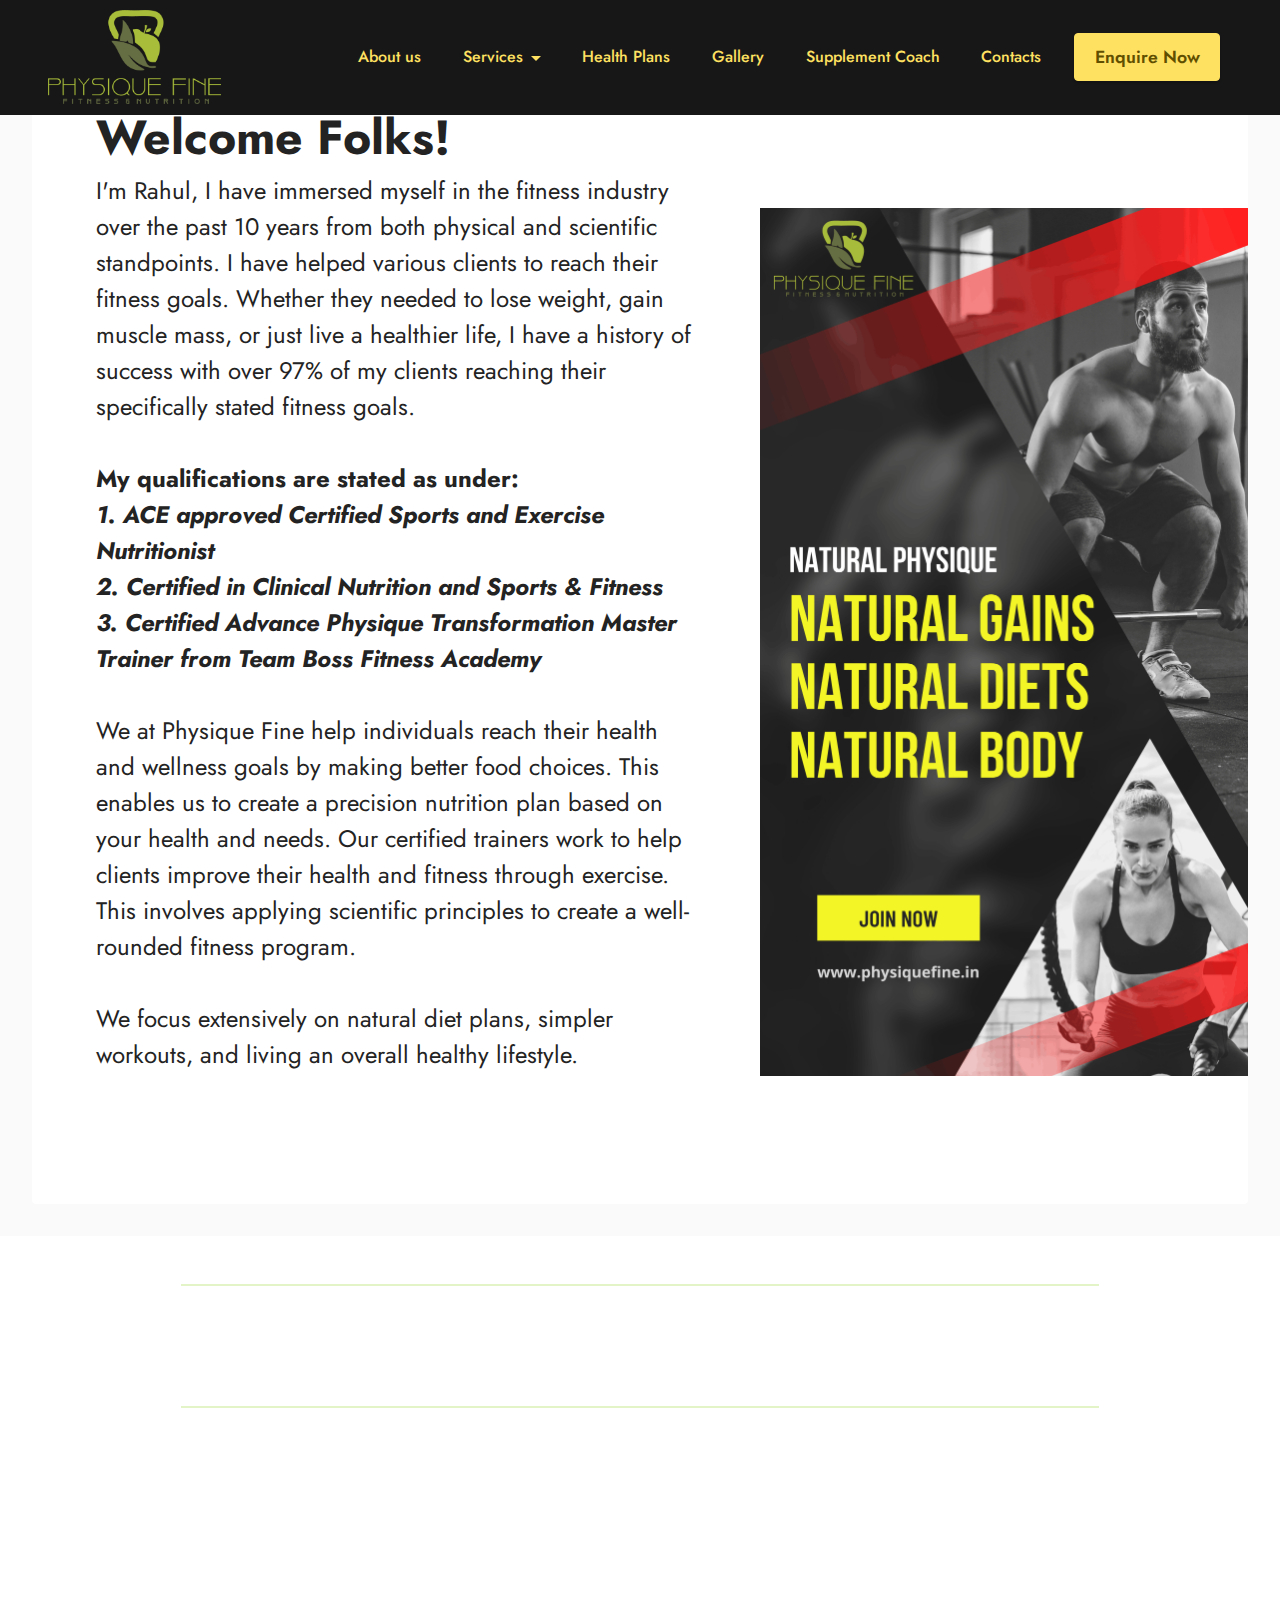
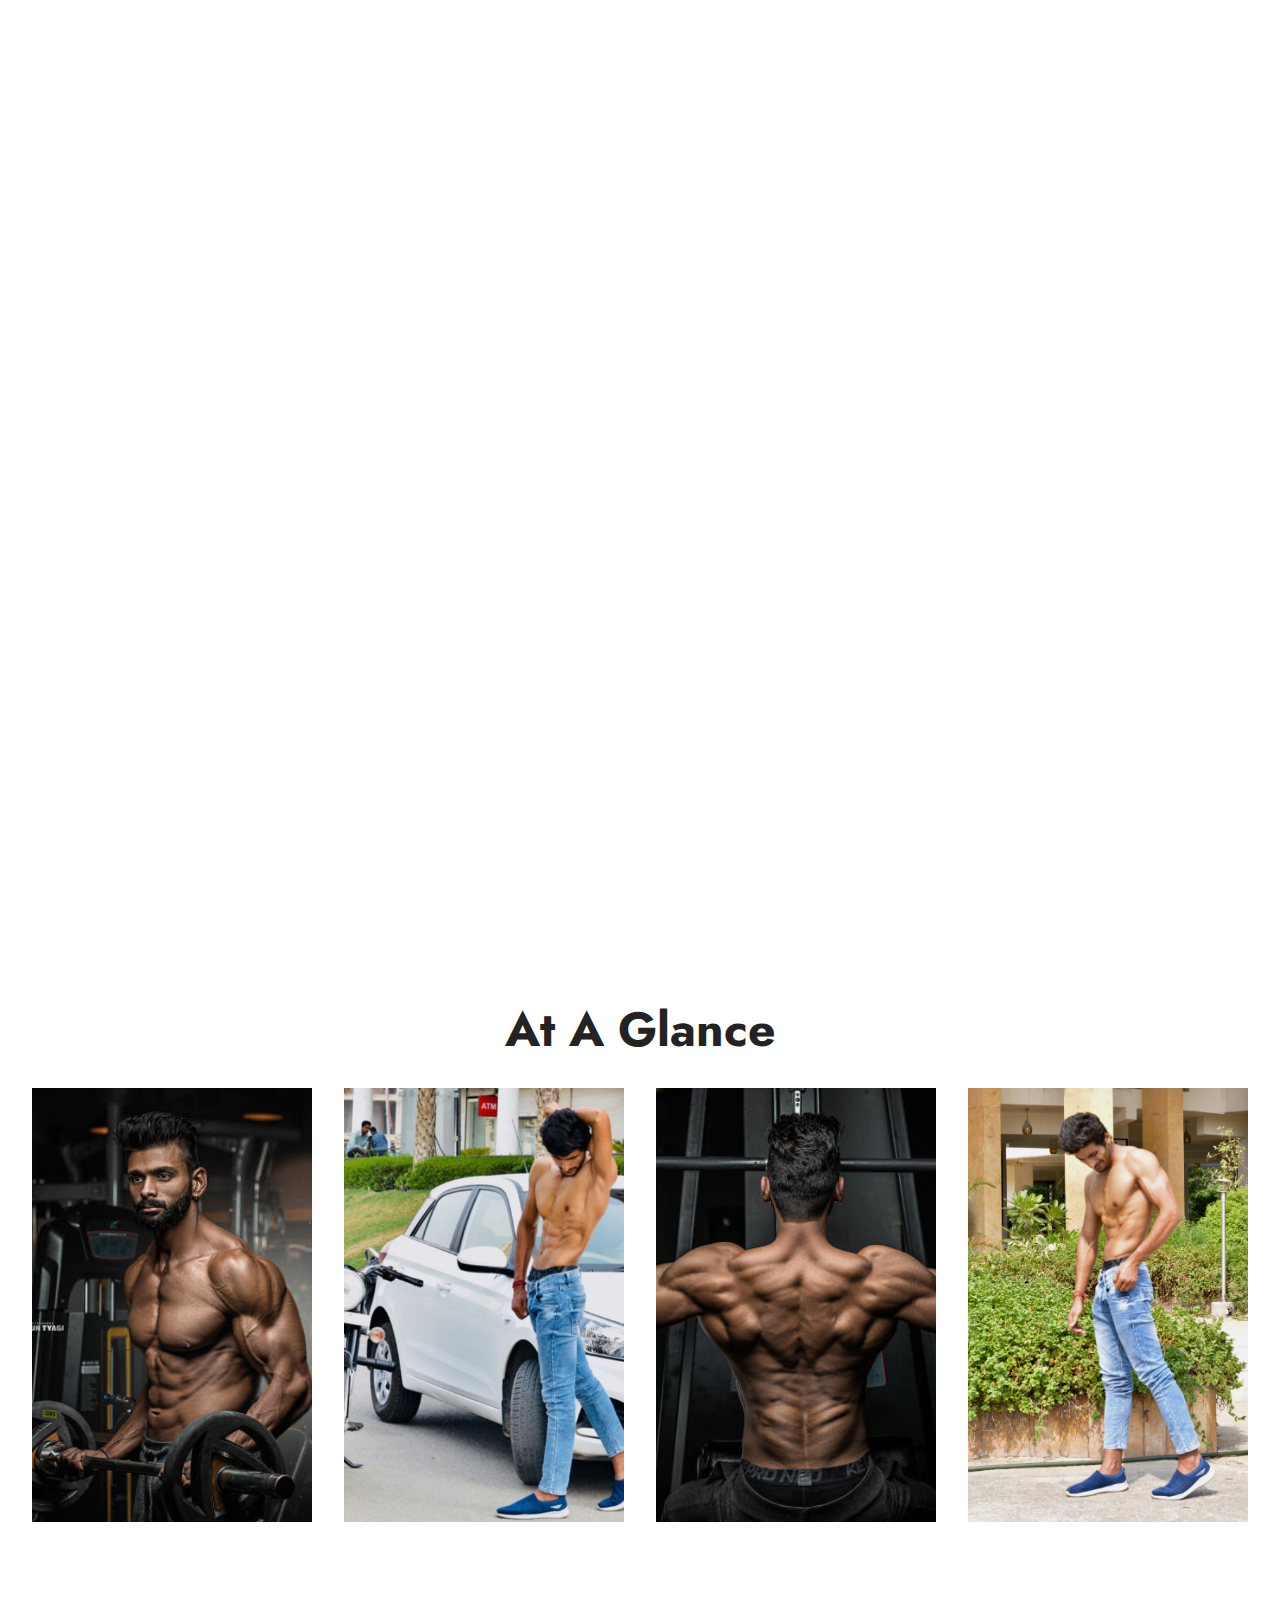
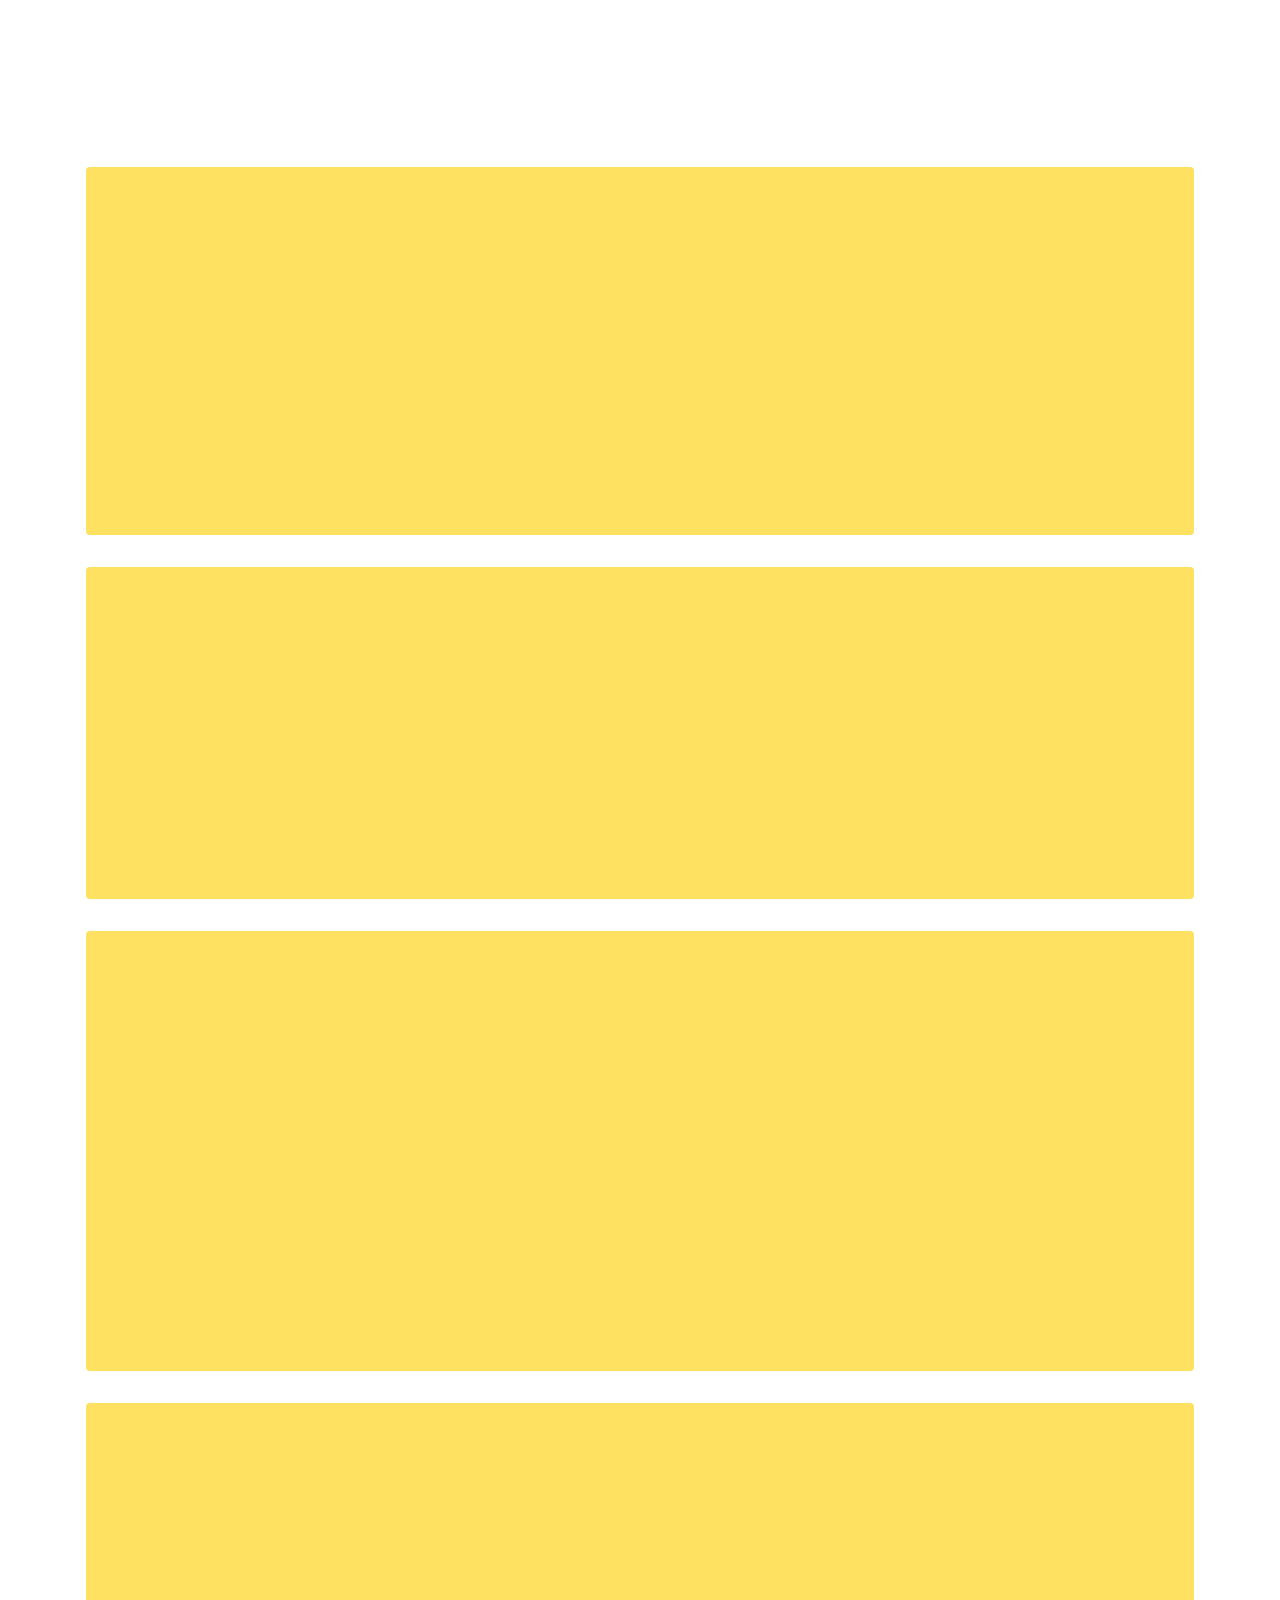
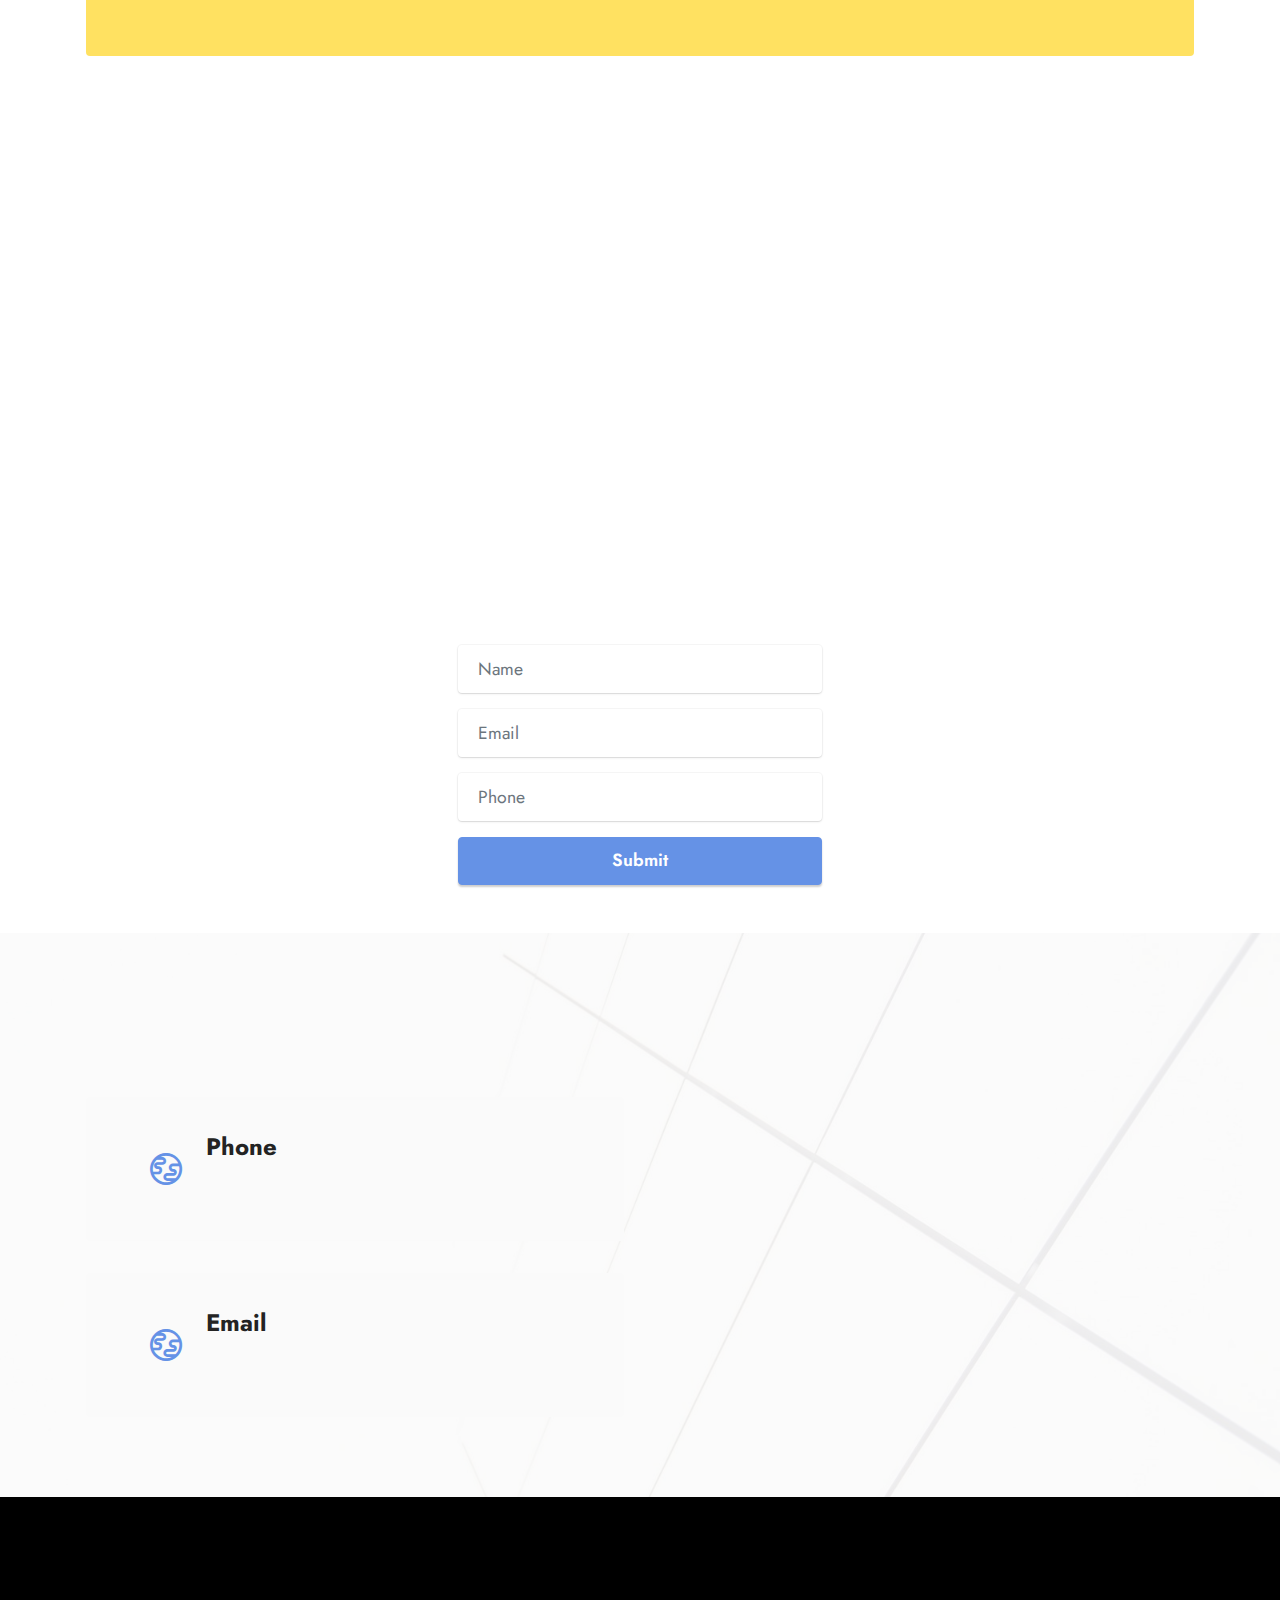
==== index.html @ 7cc7b4c0 "Add files via upload" ====
<!DOCTYPE html>
<html  >
<head>
  <!-- Site made with Mobirise Website Builder v5.5.5, https://mobirise.com -->
  <meta charset="UTF-8">
  <meta http-equiv="X-UA-Compatible" content="IE=edge">
  <meta name="generator" content="Mobirise v5.5.5, mobirise.com">
  <meta name="viewport" content="width=device-width, initial-scale=1, minimum-scale=1">
  <link rel="shortcut icon" href="assets/images/physique-fine-logo-256x140.png" type="image/x-icon">
  <meta name="description" content="Welcome to Physiquefine. Your personal health, nutrition, and fitness expert.">
  
  
  <title>Physiquefine</title>
  <link rel="stylesheet" href="assets/web/assets/mobirise-icons2/mobirise2.css">
  <link rel="stylesheet" href="assets/bootstrap/css/bootstrap.min.css">
  <link rel="stylesheet" href="assets/bootstrap/css/bootstrap-grid.min.css">
  <link rel="stylesheet" href="assets/bootstrap/css/bootstrap-reboot.min.css">
  <link rel="stylesheet" href="assets/parallax/jarallax.css">
  <link rel="stylesheet" href="assets/animatecss/animate.css">
  <link rel="stylesheet" href="assets/dropdown/css/style.css">
  <link rel="stylesheet" href="assets/socicon/css/styles.css">
  <link rel="stylesheet" href="assets/theme/css/style.css">
  <link rel="preload" href="https://fonts.googleapis.com/css?family=Jost:100,200,300,400,500,600,700,800,900,100i,200i,300i,400i,500i,600i,700i,800i,900i&display=swap" as="style" onload="this.onload=null;this.rel='stylesheet'">
  <noscript><link rel="stylesheet" href="https://fonts.googleapis.com/css?family=Jost:100,200,300,400,500,600,700,800,900,100i,200i,300i,400i,500i,600i,700i,800i,900i&display=swap"></noscript>
  <link rel="preload" as="style" href="assets/mobirise/css/mbr-additional.css"><link rel="stylesheet" href="assets/mobirise/css/mbr-additional.css" type="text/css">
  
  
  
  
</head>
<body>
  
  <section data-bs-version="5.1" class="menu menu3 cid-sL4BxC6RkC" once="menu" id="menu3-0">
    
    <nav class="navbar navbar-dropdown navbar-fixed-top navbar-expand-lg">
        <div class="container-fluid">
            <div class="navbar-brand">
                <span class="navbar-logo">
                    
                        <a href="index.html#top"><img src="assets/images/physique-fine-logo-256x140.png" alt="Physique fine | Fitness" style="height: 5.9rem;"></a>
                    
                </span>
                
            </div>
            <button class="navbar-toggler" type="button" data-toggle="collapse" data-bs-toggle="collapse" data-target="#navbarSupportedContent" data-bs-target="#navbarSupportedContent" aria-controls="navbarNavAltMarkup" aria-expanded="false" aria-label="Toggle navigation">
                <div class="hamburger">
                    <span></span>
                    <span></span>
                    <span></span>
                    <span></span>
                </div>
            </button>
            <div class="collapse navbar-collapse" id="navbarSupportedContent">
                <ul class="navbar-nav nav-dropdown" data-app-modern-menu="true"><li class="nav-item"><a class="nav-link link text-warning text-primary display-7" href="index.html#features7-12">
                            About us</a></li>
                    <li class="nav-item dropdown"><a class="nav-link link text-warning dropdown-toggle display-7" href="#" data-toggle="dropdown-submenu" data-bs-toggle="dropdown" aria-expanded="false">
                            Services</a><div class="dropdown-menu"><a class="text-warning dropdown-item text-primary display-7" href="index.html#image2-r">Weight Management</a><a class="text-warning dropdown-item text-primary display-7" href="index.html#image1-s" aria-expanded="false">Muscle Gaining</a><a class="text-warning dropdown-item text-primary display-7" href="index.html#image2-t" aria-expanded="false">Personal Training</a></div></li><li class="nav-item"><a class="nav-link link text-warning text-primary display-7" href="index.html#features11-10">Health Plans</a></li><li class="nav-item"><a class="nav-link link text-warning text-primary display-7" href="index.html#gallery6-1h">Gallery</a></li><li class="nav-item"><a class="nav-link link text-warning text-primary display-7" href="Supplement Guidance.html#top" aria-expanded="false" target="_blank">
                            Supplement Coach</a></li>
                    <li class="nav-item"><a class="nav-link link text-warning text-primary display-7" href="index.html#contacts3-4">Contacts</a>
                    </li></ul>
                
                <div class="navbar-buttons mbr-section-btn"><a class="btn btn-warning display-4" href="index.html#form6-q">
                        Enquire Now</a></div>
            </div>
        </div>
    </nav>
</section>

<section data-bs-version="5.1" class="content4 cid-sQfxuH8ncg mbr-parallax-background" id="content4-8">
    
    <div class="mbr-overlay" style="opacity: 1; background-color: rgb(255, 255, 255);">
    </div>
    <div class="container">
        <div class="row justify-content-center">
            <div class="title col-md-12 col-lg-10">
                
                <h4 class="mbr-section-subtitle align-center mbr-fonts-style mb-4 display-5"></h4>
                
            </div>
        </div>
    </div>
</section>

<!-- <section data-bs-version="5.1" class="header2 cid-sL4BzTXefu mbr-fullscreen" data-bg-video="https://youtu.be/yypl1s2iUik" id="header2-1">

    

    <div class="mbr-overlay" style="opacity: 0; background-color: rgb(255, 255, 255);"></div>

    <div class="container">
        <div class="row justify-content-center">
            <div class="col-12 col-lg-4">
                
                
                
                
            </div>
        </div>
    </div>
</section> -->

<section data-bs-version="5.1" class="features6 cid-sS8pR6Gh8b" id="features7-12">
    <!---->
    

    
    <div class="container-fluid">
        <div class="card-wrapper">
            <div class="row align-items-center flex-row-reverse">
                <div class="col-12 col-lg-5">
                    <div class="image-wrapper">
                        <img src="assets/images/rahul-natural-978x1739.png" alt="Natural Fitness">
                    </div>
                </div>
                <div class="col-12 col-lg">
                    <div class="text-box">
                        <h5 class="mbr-title mbr-fonts-style display-2"><strong>Welcome Folks!</strong><strong><br></strong></h5>
                        <p class="mbr-text mbr-fonts-style display-5">I'm Rahul, I have immersed myself in the fitness industry over the past 10 years from both physical and scientific standpoints. I have helped various clients to reach their fitness goals. Whether they needed to lose weight, gain muscle mass, or just live a healthier life, I have a history of success with over 97% of my clients reaching their specifically stated fitness goals.
<br>
<br><strong>My qualifications are stated as under:
<br><em>1. ACE approved Certified Sports and Exercise Nutritionist
<br>2. Certified in Clinical Nutrition and Sports &amp; Fitness
<br>3. Certified Advance Physique Transformation Master Trainer from Team Boss Fitness Academy
</em></strong><br>
<br>We at Physique Fine help individuals reach their health and wellness goals by making better food choices. This enables us to create a precision nutrition plan based on your health and needs. Our certified trainers work to help clients improve their health and fitness through exercise. This involves applying scientific principles to create a well-rounded fitness program. 
<br>
<br>We focus extensively on natural diet plans, simpler workouts, and living an overall healthy lifestyle.</p>
                        
                        <div class="mbr-section-btn pt-3"><a href="index.html#features11-10" class="btn btn-black display-4">Choose A Health Plan</a></div>
                    </div>
                </div>
            </div>
        </div>
    </div>
</section>

<section data-bs-version="5.1" class="content6 cid-sQGtvDUN1S" id="content6-d">
    
    <div class="container">
        <div class="row justify-content-center">
            <div class="col-md-12 col-lg-10">
                <hr class="line">
                <p class="mbr-text align-center mbr-fonts-style my-4 display-7"><em>Physical fitness is not only one of the most important keys to a healthy body, it is the basis of dynamic and creative intellectual activity.
</em><br>
<br><strong>John F. Kennedy</strong></p>
                <hr class="line">
            </div>
        </div>
    </div>
</section>

<section data-bs-version="5.1" class="image2 cid-sQIANeNJNl mbr-fullscreen" id="image2-r">
    

    

    <div class="container">
        <div class="row align-items-center">
            <div class="col-12 col-lg-6">
                <div class="image-wrapper">
                    <img src="assets/images/healthy-weight-management-533x374.jpg" alt="Mobirise">
                    <p class="mbr-description mbr-fonts-style mt-2 align-center display-4">
                        Weight Management</p>
                </div>
            </div>
            <div class="col-12 col-lg">
                <div class="text-wrapper">
                    <h3 class="mbr-section-title mbr-fonts-style mb-3 display-2"><strong>Healthy Weight Management</strong></h3>
                    <p class="mbr-text mbr-fonts-style display-5">
                        Whether your goal is to increase weight or shed extra body fat, there has been a lot of confusion over the concept of natural weight gain/loss. When people think of fitness, they imagine thin, taut bodies, lots of muscles, excessive exercise, and strict, low-calorie diets. While this is certainly an exaggeration of what fitness truly is, it really does not address the natural part at all. Physique Fine is dedicated to providing people with the information, programs, and products they need to begin their own journey to natural fitness.</p>
                </div>
            </div>
        </div>
    </div>
</section>

<section data-bs-version="5.1" class="image1 cid-sQIANG38Xr mbr-fullscreen" id="image1-s">
    

    

    <div class="container">
        <div class="row align-items-center">
            <div class="col-12 col-lg-5">
                <div class="image-wrapper">
                    <img src="assets/images/muscle-building-886x1131.png" alt="Muscle Gain">
                    <p class="mbr-description mbr-fonts-style pt-2 align-center display-4">
                    Healthy Muscle Mass Gain</p>
                </div>
            </div>
            <div class="col-12 col-lg">
                <div class="text-wrapper">
                    <h3 class="mbr-section-title mbr-fonts-style mb-3 display-2"><strong>Muscle Building &amp; Natural Gains</strong></h3>
                    <p class="mbr-text mbr-fonts-style display-5">
                        Fitness is attainable at any size and any age. Our goal is to create healthy people who accept their bodies and delight in their own unique stage of fitness. Health has many forms, and we at Physique Fine understand how the body responds to different fitness programs and nutrition plans. With our help, you can build muscles naturally and quickly.</p>
                </div>
            </div>
        </div>
    </div>
</section>

<section data-bs-version="5.1" class="image2 cid-sQIAO5C4VO mbr-fullscreen" id="image2-t">
    

    

    <div class="container">
        <div class="row align-items-center">
            <div class="col-12 col-lg-5">
                <div class="image-wrapper">
                    <img src="assets/images/personal-training-1076x1722.png" alt="Mobirise">
                    <p class="mbr-description mbr-fonts-style mt-2 align-center display-4">
                        Personal Training</p>
                </div>
            </div>
            <div class="col-12 col-lg">
                <div class="text-wrapper">
                    <h3 class="mbr-section-title mbr-fonts-style mb-3 display-2"><strong>Personal Training</strong></h3>
                    <p class="mbr-text mbr-fonts-style display-5">
                        One of the primary reasons you should have a personal trainer is that they can educate you on all aspects of health, fitness and exercise. Knowledge is power and when it comes to your fitness goals, having a proper understanding of what is required for you to achieve those goals is extremely important. Our personal training programs focus on the right diet plan, workout regime, and supplements that are best for you. </p>
                </div>
            </div>
        </div>
    </div>
</section>

<section data-bs-version="5.1" class="gallery6 mbr-gallery cid-sSf4G2bDFA" id="gallery6-1h">
    

    

    <div class="container-fluid">
        <div class="mbr-section-head">
            <h3 class="mbr-section-title mbr-fonts-style align-center m-0 display-2"><strong>At A Glance</strong></h3>
            
        </div>
        <div class="row mbr-gallery mt-4">
            <div class="col-12 col-md-6 col-lg-3 item gallery-image active">
                <div class="item-wrapper" data-toggle="modal" data-bs-toggle="modal" data-target="#sZBZ71thqZ-modal" data-bs-target="#sZBZ71thqZ-modal">
                    <img class="w-100" src="assets/images/img-8735-609x406.jpg" alt="" data-slide-to="0" data-bs-slide-to="0" data-target="#lb-sZBZ71thqZ" data-bs-target="#lb-sZBZ71thqZ">
                    <div class="icon-wrapper">
                        <span class="mobi-mbri mobi-mbri-search mbr-iconfont mbr-iconfont-btn"></span>
                    </div>
                </div>
                
            </div><div class="col-12 col-md-6 col-lg-3 item gallery-image">
                <div class="item-wrapper" data-toggle="modal" data-bs-toggle="modal" data-target="#sZBZ71thqZ-modal" data-bs-target="#sZBZ71thqZ-modal">
                    <img class="w-100" src="assets/images/img-9814-609x803.jpeg" alt="" data-slide-to="1" data-bs-slide-to="1" data-target="#lb-sZBZ71thqZ" data-bs-target="#lb-sZBZ71thqZ">
                    <div class="icon-wrapper">
                        <span class="mobi-mbri mobi-mbri-search mbr-iconfont mbr-iconfont-btn"></span>
                    </div>
                </div>
                
            </div><div class="col-12 col-md-6 col-lg-3 item gallery-image">
                <div class="item-wrapper" data-toggle="modal" data-bs-toggle="modal" data-target="#sZBZ71thqZ-modal" data-bs-target="#sZBZ71thqZ-modal">
                    <img class="w-100" src="assets/images/img-8737-609x406.jpg" alt="" data-slide-to="2" data-bs-slide-to="2" data-target="#lb-sZBZ71thqZ" data-bs-target="#lb-sZBZ71thqZ">
                    <div class="icon-wrapper">
                        <span class="mobi-mbri mobi-mbri-search mbr-iconfont mbr-iconfont-btn"></span>
                    </div>
                </div>
                
            </div><div class="col-12 col-md-6 col-lg-3 item gallery-image">
                <div class="item-wrapper" data-toggle="modal" data-bs-toggle="modal" data-target="#sZBZ71thqZ-modal" data-bs-target="#sZBZ71thqZ-modal">
                    <img class="w-100" src="assets/images/img-9922-2587x4006.jpg" alt="" data-slide-to="3" data-bs-slide-to="3" data-target="#lb-sZBZ71thqZ" data-bs-target="#lb-sZBZ71thqZ">
                    <div class="icon-wrapper">
                        <span class="mobi-mbri mobi-mbri-search mbr-iconfont mbr-iconfont-btn"></span>
                    </div>
                </div>
                
            </div>
            
            
            
        </div>

        <div class="modal mbr-slider" tabindex="-1" role="dialog" aria-hidden="true" id="sZBZ71thqZ-modal">
            <div class="modal-dialog" role="document">
                <div class="modal-content">
                    <div class="modal-body">
                        <div class="carousel slide carousel-fade" id="lb-sZBZ71thqZ" data-ride="carousel" data-bs-ride="carousel" data-interval="3000" data-bs-interval="3000">
                            <div class="carousel-inner">
                                <div class="carousel-item active">
                                    <img class="d-block w-100" src="assets/images/img-8735-609x406.jpg" alt="">
                                </div><div class="carousel-item">
                                    <img class="d-block w-100" src="assets/images/img-9814-609x803.jpeg" alt="">
                                </div><div class="carousel-item">
                                    <img class="d-block w-100" src="assets/images/img-8737-609x406.jpg" alt="">
                                </div><div class="carousel-item">
                                    <img class="d-block w-100" src="assets/images/img-9922-2587x4006.jpg" alt="">
                                </div>
                                
                                
                                
                            </div>
                            <ol class="carousel-indicators">
                                <li data-slide-to="0" data-bs-slide-to="0" class="active" data-target="#lb-sZBZ71thqZ" data-bs-target="#lb-sZBZ71thqZ"></li>
                                <li data-slide-to="1" data-bs-slide-to="1" data-target="#lb-sZBZ71thqZ" data-bs-target="#lb-sZBZ71thqZ"></li>
                                <li data-slide-to="2" data-bs-slide-to="2" data-target="#lb-sZBZ71thqZ" data-bs-target="#lb-sZBZ71thqZ"></li><li data-slide-to="3" data-bs-slide-to="3" data-target="#lb-sZBZ71thqZ" data-bs-target="#lb-sZBZ71thqZ"></li>
                                
                            </ol>
                            <a role="button" href="" class="close" data-dismiss="modal" data-bs-dismiss="modal" aria-label="Close">
                            </a>
                            <a class="carousel-control-prev carousel-control" role="button" data-slide="prev" data-bs-slide="prev" href="#lb-sZBZ71thqZ">
                                <span class="mobi-mbri mobi-mbri-arrow-prev" aria-hidden="true"></span>
                                <span class="sr-only visually-hidden">Previous</span>
                            </a>
                            <a class="carousel-control-next carousel-control" role="button" data-slide="next" data-bs-slide="next" href="#lb-sZBZ71thqZ">
                                <span class="mobi-mbri mobi-mbri-arrow-next" aria-hidden="true"></span>
                                <span class="sr-only visually-hidden">Next</span>
                            </a>
                        </div>
                    </div>
                </div>
            </div>
        </div>
    </div>
</section>

<section data-bs-version="5.1" class="features10 cid-sRL0VuliIX" id="features11-10">
    <!---->
    
    
    <div class="container">
        <div class="title">
            <h3 class="mbr-section-title mbr-fonts-style mb-4 display-2"><strong>Our Health Plans</strong></h3>
            
        </div>
        <div class="card">
            <div class="card-wrapper">
                <div class="row align-items-center">
                    <div class="col-12 col-md-3">
                        <div class="image-wrapper">
                            <a href="index.html#form6-q"><img src="assets/images/fat-loss-plan-506x506.png" alt="Weight Loss" title=""></a>
                        </div>
                    </div>
                    <div class="col-12 col-md">
                        <div class="card-box">
                            <div class="row">
                                <div class="col-12">
                                    <div class="top-line">
                                        <h4 class="card-title mbr-fonts-style display-5"><a href="https://wa.me/9911465166" class="text-black text-primary"><strong>Natural Fat Loss/Weight Management Plan</strong></a></h4>
                                        <p class="cost mbr-fonts-style display-5"></p>
                                    </div>
                                </div>
                                <div class="col-12">
                                    <div class="bottom-line">
                                        <p class="mbr-text mbr-fonts-style m-0 display-5">Does losing weight seem impossible to you? Our customized Fat Loss &amp; Weight Management Plan makes this dream come true. Now get your dream figure and learn how to maintain a health body mass for lifetime.<br><br><em><strong>[&nbsp;</strong></em><strong><em>Diet &amp; Supplement Guidance, Cardio Training, Exclusive WhatsApp Support ]&nbsp;</em></strong><strong><em><br></em></strong><br><strong><em>[ Includes workout plan + WhatsApp &amp; Call Support ]</em></strong></p>
                                    </div>
                                </div>
                            </div>
                        </div>
                    </div>
                </div>
            </div>
        </div>
        <div class="card">
            <div class="card-wrapper">
                <div class="row align-items-center">
                    <div class="col-12 col-md-3">
                        <div class="image-wrapper">
                            <a href="index.html#form6-q"><img src="assets/images/muscle-gain-plan-506x506.png" alt="Muscle Gain" title=""></a>
                        </div>
                    </div>
                    <div class="col-12 col-md">
                        <div class="card-box">
                            <div class="row">
                                <div class="col-12">
                                    <div class="top-line">
                                        <h4 class="card-title mbr-fonts-style display-5"><a href="https://wa.me/9911465166" class="text-black text-primary"><strong>Natural Muscle &amp; Weight Gain Plan</strong></a></h4>
                                        <p class="cost mbr-fonts-style display-5"></p>
                                    </div>
                                </div>
                                <div class="col-12">
                                    <div class="bottom-line">
                                        <p class="mbr-text mbr-fonts-style m-0 display-5">As with losing weight, gaining weight should be a part of a holistic plan. Our weight gain program can help you get the desired bulk in an all natural way if your aim is to put on some healthy muscle mass.<br><br><strong><em>[ Diet &amp; Supplement Guidance, Cardio Training, Exclusive WhatsApp Support ] 
<br>
<br>[ Includes workout plan + WhatsApp &amp; Call Support ]<br></em></strong></p>
                                    </div>
                                </div>
                            </div>
                        </div>
                    </div>
                </div>
            </div>
        </div>
        <div class="card">
            <div class="card-wrapper">
                <div class="row align-items-center">
                    <div class="col-12 col-md-3">
                        <div class="image-wrapper">
                            <a href="index.html#form6-q"><img src="assets/images/physique-transformation-506x506.png" alt="Physique Transformation" title=""></a>
                        </div>
                    </div>
                    <div class="col-12 col-md">
                        <div class="card-box">
                            <div class="row">
                                <div class="col-12">
                                    <div class="top-line">
                                        <h4 class="card-title mbr-fonts-style display-5"><a href="https://wa.me/9911465166" class="text-black text-primary"><strong>Complete Physique Transformation Plan</strong></a></h4>
                                        <p class="cost mbr-fonts-style display-5"></p>
                                    </div>
                                </div>
                                <div class="col-12">
                                    <div class="bottom-line">
                                        <p class="mbr-text mbr-fonts-style m-0 display-5">If your aim is to build an ultimate chiseled physique then you must do a pretty good overhaul to your health and fitness. Our comprehensive Physique Transformation program has been designed to do some real magic to get you in that perfect shape you've always desired. The plan includes:<br><em>&gt; Easy to follow diet plans
<br>&gt; Ultimate Guide to Boost Metabolism
<br>&gt; Sports Specific Nutrition
<br>&gt; Complete Flab to Fab Results
<br>&gt; Money Back Guarantee</em><em><br></em><br></p>
                                    </div>
                                </div>
                            </div>
                        </div>
                    </div>
                </div>
            </div>
        </div>
        <div class="card">
            <div class="card-wrapper">
                <div class="row align-items-center">
                    <div class="col-12 col-md-3">
                        <div class="image-wrapper">
                            <a href="index.html#form6-q"><img src="assets/images/personal-training-506x506.png" alt="Personal Training" title=""></a>
                        </div>
                    </div>
                    <div class="col-12 col-md">
                        <div class="card-box">
                            <div class="row">
                                <div class="col-12">
                                    <div class="top-line">
                                        <h4 class="card-title mbr-fonts-style display-5"><a href="https://wa.me/9911465166" class="text-black text-primary"><strong>Personal Training Plan&nbsp;</strong></a></h4>
                                        <p class="cost mbr-fonts-style display-5"></p>
                                    </div>
                                </div>
                                <div class="col-12">
                                    <div class="bottom-line">
                                        <p class="mbr-text mbr-fonts-style m-0 display-5">Our personal training plan&nbsp;offers consistency and customization with a specialized fitness plan. We aim to&nbsp;bolster a PT plan with complete exercise and nutritional guidance.&nbsp;<br><br></p>
                                    </div>
                                </div>
                            </div>
                        </div>
                    </div>
                </div>
            </div>
        </div>
        
        
    </div>
</section>

<section data-bs-version="5.1" class="content8 cid-sS8zKi3HOp" id="content8-13">
    
    <div class="container">
        <div class="row justify-content-center">
            <div class="counter-container col-md-12 col-lg-10">
                <h4 class="mbr-section-title mbr-fonts-style mb-4 display-5"><strong>With all of our above stated health plans, you get the following included:</strong></h4>
                <div class="mbr-text mbr-fonts-style display-5">
                    <ul>
                        <li>Intense personalized&nbsp;training based on individual needs.</li>
                        <li>Easy to follow diet plans</li>
                        <li>Ultimate Guide to Boost Metabolism</li><li>Sports Specific Nutrition</li><li>Complete Flab to Fab Results</li><li>Money Back Guarantee</li>
                    </ul>
                </div>
            </div>
        </div>
    </div>
</section>

<section data-bs-version="5.1" class="form6 cid-sQIyf5QpxN" id="form6-q">
    
    
    <div class="container">
        <div class="mbr-section-head">
            <h3 class="mbr-section-title mbr-fonts-style align-center mb-0 display-2">
                <strong>Consult An Expert Now!</strong></h3>
            <h4 class="mbr-section-subtitle mbr-fonts-style align-center mb-0 mt-2 display-5">
                Fill in the form below and one of our experts will get in touch with you within 24 hours.</h4>
        </div>
        <div class="row justify-content-center mt-4">
            <div class="col-lg-8 mx-auto mbr-form" data-form-type="formoid">
                <form action="https://mobirise.eu/" method="POST" class="mbr-form form-with-styler mx-auto" data-form-title="Form Name"><input type="hidden" name="email" data-form-email="true" value="X5EJnK89ppzbeIK55k6shlMqQz0lEXAFF93ZzeD6ovMmjez7/cs758H4YV54Pj0dUtZyDwaKL0f6dqyBWqAfcMtv15loaueSapkJg2WBKM3YLkKaL2sHwgMgqBZYlrrT">
                    <div class="row">
                        <div hidden="hidden" data-form-alert="" class="alert alert-success col-12">Thanks for contacting Physique Fine. We will get in touch with you shortly!</div>
                        <div hidden="hidden" data-form-alert-danger="" class="alert alert-danger col-12">Oops...! some
                            problem!</div>
                    </div>
                    <div class="dragArea row">
                        <div class="col-lg-12 col-md-12 col-sm-12 form-group mb-3" data-for="name">
                            <input type="text" name="name" placeholder="Name" data-form-field="name" class="form-control" value="" id="name-form6-q">
                        </div>
                        <div class="col-lg-12 col-md-12 col-sm-12 form-group mb-3" data-for="email">
                            <input type="email" name="email" placeholder="Email" data-form-field="email" class="form-control" value="" id="email-form6-q">
                        </div>
                        <div data-for="phone" class="col-lg-12 col-md-12 col-sm-12 form-group mb-3">
                            <input type="tel" name="phone" placeholder="Phone" data-form-field="phone" class="form-control" value="" id="phone-form6-q">
                        </div>
                        <div class="col-auto mbr-section-btn align-center"><button type="submit" class="btn btn-primary display-4">Submit</button></div>
                    </div>
                </form>
            </div>
        </div>
    </div>
</section>

<section data-bs-version="5.1" class="contacts3 map1 cid-sPXqtbLwp9" id="contacts3-4">

    
    <div class="mbr-overlay" style="opacity: 0.8; background-color: rgb(250, 250, 250);"></div>
    <div class="container">
        <div class="mbr-section-head">
            <h3 class="mbr-section-title mbr-fonts-style align-center mb-0 display-2">
                <strong>Contact Us</strong></h3>
            
        </div>
        <div class="row justify-content-center mt-4">
            <div class="card col-12 col-md-6">
                <div class="card-wrapper">
                    <div class="image-wrapper">
                        <span class="mbr-iconfont mobi-mbri-globe mobi-mbri"></span>
                    </div>
                    <div class="text-wrapper">
                        <h6 class="card-title mbr-fonts-style mb-1 display-5">
                            <strong>Phone</strong>
                        </h6>
                        <p class="mbr-text mbr-fonts-style display-7">+91&nbsp;9911465166</p>
                    </div>
                </div>
                <div class="card-wrapper">
                    <div class="image-wrapper">
                        <span class="mbr-iconfont mobi-mbri-globe mobi-mbri"></span>
                    </div>
                    <div class="text-wrapper">
                        <h6 class="card-title mbr-fonts-style mb-1 display-5">
                            <strong>Email</strong>
                        </h6>
                        <p class="mbr-text mbr-fonts-style display-7">physiquefine1@gmail.com</p>
                    </div>
                </div>
            </div>
            <div class="map-wrapper col-12 col-md-6">
                <div class="google-map"><iframe frameborder="0" style="border:0" src="https://www.google.com/maps/embed?pb=!1m18!1m12!1m3!1d3509.7653980012365!2d76.96633771418098!3d28.396152982511627!2m3!1f0!2f0!3f0!3m2!1i1024!2i768!4f13.1!3m3!1m2!1s0x390d3d559c1feaa1%3A0x4ee186bedd0ddeb6!2sVatika%20India%20Next!5e0!3m2!1sen!2sin!4v1638292955196!5m2!1sen!2sin" allowfullscreen=""></iframe></div>
            </div>
        </div>
    </div>
</section>

<section data-bs-version="5.1" class="footer3 cid-sPXpWnN1yT mbr-reveal" once="footers" id="footer3-3">

    

    

    <div class="container">
        <div class="media-container-row align-center mbr-white">
            <div class="row row-links">
                <ul class="foot-menu">
                    
                    
                    
                    
                    
                <li class="foot-menu-item mbr-fonts-style display-7">
                        <a class="text-white text-primary" href="index.html#features7-12" target="_blank">About us</a>
                    </li><li class="foot-menu-item mbr-fonts-style display-7">
                        <a class="text-white text-primary" href="index.html#top" target="_blank">Services</a>
                    </li><li class="foot-menu-item mbr-fonts-style display-7">
                        <a class="text-white text-primary" href="index.html#contacts3-4" target="_blank">Contact Us</a>
                    </li></ul>
            </div>
            <div class="row social-row">
                <div class="social-list align-right pb-2">
                    
                    
                    
                    
                    
                    
                <div class="soc-item">
                        <a href="https://facebook.com/physiquefine" target="_blank">
                            <span class="mbr-iconfont mbr-iconfont-social socicon-facebook socicon"></span>
                        </a>
                    </div><div class="soc-item">
                        <a href="https://instagram.com/physiquefine" target="_blank">
                            <span class="mbr-iconfont mbr-iconfont-social socicon-instagram socicon"></span>
                        </a>
                    </div><div class="soc-item">
                        <a href="https://twitter.com/physiquefine" target="_blank">
                            <span class="mbr-iconfont mbr-iconfont-social socicon-twitter socicon"></span>
                        </a>
                    </div></div>
            </div>
            <div class="row row-copirayt">
                <p class="mbr-text mb-0 mbr-fonts-style mbr-white align-center display-7">© Copyright 2021 Physiquefine&nbsp; |&nbsp; All Rights Reserved.
                </p>
            </div>
        </div>
    </div>
</section><section style="background-color: #fff; font-family: -apple-system, BlinkMacSystemFont, 'Segoe UI', 'Roboto', 'Helvetica Neue', Arial, sans-serif; color:#aaa; font-size:12px; padding: 0; align-items: center; display: flex;"><a href="https://mobirise.site/q" style="flex: 1 1; height: 3rem; padding-left: 1rem;"></a><p style="flex: 0 0 auto; margin:0; padding-right:1rem;">Made with <a href="https://mobirise.site/b" style="color:#aaa;">Mobirise</a> site theme</p></section><script src="assets/bootstrap/js/bootstrap.bundle.min.js"></script>  <script src="assets/parallax/jarallax.js"></script>  <script src="assets/smoothscroll/smooth-scroll.js"></script>  <script src="assets/ytplayer/index.js"></script>  <script src="assets/dropdown/js/navbar-dropdown.js"></script>  <script src="assets/vimeoplayer/player.js"></script>  <script src="assets/theme/js/script.js"></script>  <script src="assets/formoid/formoid.min.js"></script>  
  
  
 <div id="scrollToTop" class="scrollToTop mbr-arrow-up"><a style="text-align: center;"><i class="mbr-arrow-up-icon mbr-arrow-up-icon-cm cm-icon cm-icon-smallarrow-up"></i></a></div>
    <input name="animation" type="hidden">
  </body>
</html>
---- assets/web/assets/mobirise-icons2/mobirise2.css ----
@font-face {
  font-family: 'Moririse2';
  font-display: swap;
  src:  url('mobirise2.eot?f2bix4');
  src:  url('mobirise2.eot?f2bix4#iefix') format('embedded-opentype'),
    url('mobirise2.ttf?f2bix4') format('truetype'),
    url('mobirise2.woff?f2bix4') format('woff'),
    url('mobirise2.svg?f2bix4#mobirise2') format('svg');
  font-weight: normal;
  font-style: normal;
}

[class^="mobi-"], [class*=" mobi-"] {
  /* use !important to prevent issues with browser extensions that change fonts */
  font-family: 'Moririse2' !important;
  speak: none;
  font-style: normal;
  font-weight: normal;
  font-variant: normal;
  text-transform: none;
  line-height: 1;

  /* Better Font Rendering =========== */
  -webkit-font-smoothing: antialiased;
  -moz-osx-font-smoothing: grayscale;
}

.mobi-mbri-add-submenu:before {
  content: "\e900";
}
.mobi-mbri-alert:before {
  content: "\e901";
}
.mobi-mbri-align-center:before {
  content: "\e902";
}
.mobi-mbri-align-justify:before {
  content: "\e903";
}
.mobi-mbri-align-left:before {
  content: "\e904";
}
.mobi-mbri-align-right:before {
  content: "\e905";
}
.mobi-mbri-android:before {
  content: "\e906";
}
.mobi-mbri-apple:before {
  content: "\e907";
}
.mobi-mbri-arrow-down:before {
  content: "\e908";
}
.mobi-mbri-arrow-next:before {
  content: "\e909";
}
.mobi-mbri-arrow-prev:before {
  content: "\e90a";
}
.mobi-mbri-arrow-up:before {
  content: "\e90b";
}
.mobi-mbri-bold:before {
  content: "\e90c";
}
.mobi-mbri-bookmark:before {
  content: "\e90d";
}
.mobi-mbri-bootstrap:before {
  content: "\e90e";
}
.mobi-mbri-briefcase:before {
  content: "\e90f";
}
.mobi-mbri-browse:before {
  content: "\e910";
}
.mobi-mbri-bulleted-list:before {
  content: "\e911";
}
.mobi-mbri-calendar:before {
  content: "\e912";
}
.mobi-mbri-camera:before {
  content: "\e913";
}
.mobi-mbri-cart-add:before {
  content: "\e914";
}
.mobi-mbri-cart-full:before {
  content: "\e915";
}
.mobi-mbri-cash:before {
  content: "\e916";
}
.mobi-mbri-change-style:before {
  content: "\e917";
}
.mobi-mbri-chat:before {
  content: "\e918";
}
.mobi-mbri-clock:before {
  content: "\e919";
}
.mobi-mbri-close:before {
  content: "\e91a";
}
.mobi-mbri-cloud:before {
  content: "\e91b";
}
.mobi-mbri-code:before {
  content: "\e91c";
}
.mobi-mbri-contact-form:before {
  content: "\e91d";
}
.mobi-mbri-credit-card:before {
  content: "\e91e";
}
.mobi-mbri-cursor-click:before {
  content: "\e91f";
}
.mobi-mbri-cust-feedback:before {
  content: "\e920";
}
.mobi-mbri-database:before {
  content: "\e921";
}
.mobi-mbri-delivery:before {
  content: "\e922";
}
.mobi-mbri-desktop:before {
  content: "\e923";
}
.mobi-mbri-devices:before {
  content: "\e924";
}
.mobi-mbri-down:before {
  content: "\e925";
}
.mobi-mbri-download-2:before {
  content: "\e926";
}
.mobi-mbri-download:before {
  content: "\e927";
}
.mobi-mbri-drag-n-drop-2:before {
  content: "\e928";
}
.mobi-mbri-drag-n-drop:before {
  content: "\e929";
}
.mobi-mbri-edit-2:before {
  content: "\e92a";
}
.mobi-mbri-edit:before {
  content: "\e92b";
}
.mobi-mbri-error:before {
  content: "\e92c";
}
.mobi-mbri-extension:before {
  content: "\e92d";
}
.mobi-mbri-features:before {
  content: "\e92e";
}
.mobi-mbri-file:before {
  content: "\e92f";
}
.mobi-mbri-flag:before {
  content: "\e930";
}
.mobi-mbri-folder:before {
  content: "\e931";
}
.mobi-mbri-gift:before {
  content: "\e932";
}
.mobi-mbri-github:before {
  content: "\e933";
}
.mobi-mbri-globe-2:before {
  content: "\e934";
}
.mobi-mbri-globe:before {
  content: "\e935";
}
.mobi-mbri-growing-chart:before {
  content: "\e936";
}
.mobi-mbri-hearth:before {
  content: "\e937";
}
.mobi-mbri-help:before {
  content: "\e938";
}
.mobi-mbri-home:before {
  content: "\e939";
}
.mobi-mbri-hot-cup:before {
  content: "\e93a";
}
.mobi-mbri-idea:before {
  content: "\e93b";
}
.mobi-mbri-image-gallery:before {
  content: "\e93c";
}
.mobi-mbri-image-slider:before {
  content: "\e93d";
}
.mobi-mbri-info:before {
  content: "\e93e";
}
.mobi-mbri-italic:before {
  content: "\e93f";
}
.mobi-mbri-key:before {
  content: "\e940";
}
.mobi-mbri-laptop:before {
  content: "\e941";
}
.mobi-mbri-layers:before {
  content: "\e942";
}
.mobi-mbri-left-right:before {
  content: "\e943";
}
.mobi-mbri-left:before {
  content: "\e944";
}
.mobi-mbri-letter:before {
  content: "\e945";
}
.mobi-mbri-like:before {
  content: "\e946";
}
.mobi-mbri-link:before {
  content: "\e947";
}
.mobi-mbri-lock:before {
  content: "\e948";
}
.mobi-mbri-login:before {
  content: "\e949";
}
.mobi-mbri-logout:before {
  content: "\e94a";
}
.mobi-mbri-magic-stick:before {
  content: "\e94b";
}
.mobi-mbri-map-pin:before {
  content: "\e94c";
}
.mobi-mbri-menu:before {
  content: "\e94d";
}
.mobi-mbri-mobile-2:before {
  content: "\e94e";
}
.mobi-mbri-mobile-horizontal:before {
  content: "\e94f";
}
.mobi-mbri-mobile:before {
  content: "\e950";
}
.mobi-mbri-mobirise:before {
  content: "\e951";
}
.mobi-mbri-more-horizontal:before {
  content: "\e952";
}
.mobi-mbri-more-vertical:before {
  content: "\e953";
}
.mobi-mbri-music:before {
  content: "\e954";
}
.mobi-mbri-new-file:before {
  content: "\e955";
}
.mobi-mbri-numbered-list:before {
  content: "\e956";
}
.mobi-mbri-opened-folder:before {
  content: "\e957";
}
.mobi-mbri-pages:before {
  content: "\e958";
}
.mobi-mbri-paper-plane:before {
  content: "\e959";
}
.mobi-mbri-paperclip:before {
  content: "\e95a";
}
.mobi-mbri-phone:before {
  content: "\e95b";
}
.mobi-mbri-photo:before {
  content: "\e95c";
}
.mobi-mbri-photos:before {
  content: "\e95d";
}
.mobi-mbri-pin:before {
  content: "\e95e";
}
.mobi-mbri-play:before {
  content: "\e95f";
}
.mobi-mbri-plus:before {
  content: "\e960";
}
.mobi-mbri-preview:before {
  content: "\e961";
}
.mobi-mbri-print:before {
  content: "\e962";
}
.mobi-mbri-protect:before {
  content: "\e963";
}
.mobi-mbri-question:before {
  content: "\e964";
}
.mobi-mbri-quote-left:before {
  content: "\e965";
}
.mobi-mbri-quote-right:before {
  content: "\e966";
}
.mobi-mbri-redo:before {
  content: "\e967";
}
.mobi-mbri-refresh:before {
  content: "\e968";
}
.mobi-mbri-responsive-2:before {
  content: "\e969";
}
.mobi-mbri-responsive:before {
  content: "\e96a";
}
.mobi-mbri-right:before {
  content: "\e96b";
}
.mobi-mbri-rocket:before {
  content: "\e96c";
}
.mobi-mbri-sad-face:before {
  content: "\e96d";
}
.mobi-mbri-sale:before {
  content: "\e96e";
}
.mobi-mbri-save:before {
  content: "\e96f";
}
.mobi-mbri-search:before {
  content: "\e970";
}
.mobi-mbri-setting-2:before {
  content: "\e971";
}
.mobi-mbri-setting-3:before {
  content: "\e972";
}
.mobi-mbri-setting:before {
  content: "\e973";
}
.mobi-mbri-share:before {
  content: "\e974";
}
.mobi-mbri-shopping-bag:before {
  content: "\e975";
}
.mobi-mbri-shopping-basket:before {
  content: "\e976";
}
.mobi-mbri-shopping-cart:before {
  content: "\e977";
}
.mobi-mbri-sites:before {
  content: "\e978";
}
.mobi-mbri-smile-face:before {
  content: "\e979";
}
.mobi-mbri-speed:before {
  content: "\e97a";
}
.mobi-mbri-star:before {
  content: "\e97b";
}
.mobi-mbri-success:before {
  content: "\e97c";
}
.mobi-mbri-sun:before {
  content: "\e97d";
}
.mobi-mbri-sun2:before {
  content: "\e97e";
}
.mobi-mbri-tablet-vertical:before {
  content: "\e97f";
}
.mobi-mbri-tablet:before {
  content: "\e980";
}
.mobi-mbri-target:before {
  content: "\e981";
}
.mobi-mbri-timer:before {
  content: "\e982";
}
.mobi-mbri-to-ftp:before {
  content: "\e983";
}
.mobi-mbri-to-local-drive:before {
  content: "\e984";
}
.mobi-mbri-touch-swipe:before {
  content: "\e985";
}
.mobi-mbri-touch:before {
  content: "\e986";
}
.mobi-mbri-trash:before {
  content: "\e987";
}
.mobi-mbri-underline:before {
  content: "\e988";
}
.mobi-mbri-undo:before {
  content: "\e989";
}
.mobi-mbri-unlink:before {
  content: "\e98a";
}
.mobi-mbri-unlock:before {
  content: "\e98b";
}
.mobi-mbri-up-down:before {
  content: "\e98c";
}
.mobi-mbri-up:before {
  content: "\e98d";
}
.mobi-mbri-update:before {
  content: "\e98e";
}
.mobi-mbri-upload-2:before {
  content: "\e98f";
}
.mobi-mbri-upload:before {
  content: "\e990";
}
.mobi-mbri-user-2:before {
  content: "\e991";
}
.mobi-mbri-user:before {
  content: "\e992";
}
.mobi-mbri-users:before {
  content: "\e993";
}
.mobi-mbri-video-play:before {
  content: "\e994";
}
.mobi-mbri-video:before {
  content: "\e995";
}
.mobi-mbri-watch:before {
  content: "\e996";
}
.mobi-mbri-website-theme-2:before {
  content: "\e997";
}
.mobi-mbri-website-theme:before {
  content: "\e998";
}
.mobi-mbri-wifi:before {
  content: "\e999";
}
.mobi-mbri-windows:before {
  content: "\e99a";
}
.mobi-mbri-zoom-in:before {
  content: "\e99b";
}
.mobi-mbri-zoom-out:before {
  content: "\e99c";
}
---- assets/parallax/jarallax.css ----
.jarallax {
    position: relative;
    z-index: 0;
}
.jarallax > .jarallax-img {
    position: absolute;
    object-fit: cover;
    /* support for plugin https://github.com/bfred-it/object-fit-images */
    font-family: 'object-fit: cover;';
    top: 0;
    left: 0;
    width: 100%;
    height: 100%;
    z-index: -1;
}
---- assets/dropdown/css/style.css ----
.navbar-dropdown {
  left: 0;
  padding: 0;
  position: absolute;
  right: 0;
  top: 0;
  transition: all 0.45s ease;
  z-index: 1030;
  background: #282828; }
  .navbar-dropdown .navbar-logo {
    margin-right: 0.8rem;
    transition: margin 0.3s ease-in-out;
    vertical-align: middle; }
    .navbar-dropdown .navbar-logo img {
      height: 3.125rem;
      transition: all 0.3s ease-in-out; }
    .navbar-dropdown .navbar-logo.mbr-iconfont {
      font-size: 3.125rem;
      line-height: 3.125rem; }
  .navbar-dropdown .navbar-caption {
    font-weight: 700;
    white-space: normal;
    vertical-align: -4px;
    line-height: 3.125rem !important; }
    .navbar-dropdown .navbar-caption, .navbar-dropdown .navbar-caption:hover {
      color: inherit;
      text-decoration: none; }
  .navbar-dropdown .mbr-iconfont + .navbar-caption {
    vertical-align: -1px; }
  .navbar-dropdown.navbar-fixed-top {
    position: fixed; }
  .navbar-dropdown .navbar-brand span {
    vertical-align: -4px; }
  .navbar-dropdown.bg-color.transparent {
    background: none; }
  .navbar-dropdown.navbar-short .navbar-brand {
    padding: 0.625rem 0; }
    .navbar-dropdown.navbar-short .navbar-brand span {
      vertical-align: -1px; }
  .navbar-dropdown.navbar-short .navbar-caption {
    line-height: 2.375rem !important;
    vertical-align: -2px; }
  .navbar-dropdown.navbar-short .navbar-logo {
    margin-right: 0.5rem; }
    .navbar-dropdown.navbar-short .navbar-logo img {
      height: 2.375rem; }
    .navbar-dropdown.navbar-short .navbar-logo.mbr-iconfont {
      font-size: 2.375rem;
      line-height: 2.375rem; }
  .navbar-dropdown.navbar-short .mbr-table-cell {
    height: 3.625rem; }
  .navbar-dropdown .navbar-close {
    left: 0.6875rem;
    position: fixed;
    top: 0.75rem;
    z-index: 1000; }
  .navbar-dropdown .hamburger-icon {
    content: "";
    display: inline-block;
    vertical-align: middle;
    width: 16px;
    -webkit-box-shadow: 0 -6px 0 1px #282828,0 0 0 1px #282828,0 6px 0 1px #282828;
    -moz-box-shadow: 0 -6px 0 1px #282828,0 0 0 1px #282828,0 6px 0 1px #282828;
    box-shadow: 0 -6px 0 1px #282828,0 0 0 1px #282828,0 6px 0 1px #282828; }

.dropdown-menu .dropdown-toggle[data-toggle="dropdown-submenu"]::after {
  border-bottom: 0.35em solid transparent;
  border-left: 0.35em solid;
  border-right: 0;
  border-top: 0.35em solid transparent;
  margin-left: 0.3rem; }

.dropdown-menu .dropdown-item:focus {
  outline: 0; }

.nav-dropdown {
  font-size: 0.75rem;
  font-weight: 500;
  height: auto !important; }
  .nav-dropdown .nav-btn {
    padding-left: 1rem; }
  .nav-dropdown .link {
    margin: .667em 1.667em;
    font-weight: 500;
    padding: 0;
    transition: color .2s ease-in-out; }
    .nav-dropdown .link.dropdown-toggle {
      margin-right: 2.583em; }
      .nav-dropdown .link.dropdown-toggle::after {
        margin-left: .25rem;
        border-top: 0.35em solid;
        border-right: 0.35em solid transparent;
        border-left: 0.35em solid transparent;
        border-bottom: 0; }
      .nav-dropdown .link.dropdown-toggle[aria-expanded="true"] {
        margin: 0;
        padding: 0.667em 3.263em  0.667em 1.667em; }
  .nav-dropdown .link::after,
  .nav-dropdown .dropdown-item::after {
    color: inherit; }
  .nav-dropdown .btn {
    font-size: 0.75rem;
    font-weight: 700;
    letter-spacing: 0;
    margin-bottom: 0;
    padding-left: 1.25rem;
    padding-right: 1.25rem; }
  .nav-dropdown .dropdown-menu {
    border-radius: 0;
    border: 0;
    left: 0;
    margin: 0;
    padding-bottom: 1.25rem;
    padding-top: 1.25rem;
    position: relative; }
  .nav-dropdown .dropdown-submenu {
    margin-left: 0.125rem;
    top: 0; }
  .nav-dropdown .dropdown-item {
    font-weight: 500;
    line-height: 2;
    padding: 0.3846em 4.615em 0.3846em 1.5385em;
    position: relative;
    transition: color .2s ease-in-out, background-color .2s ease-in-out; }
    .nav-dropdown .dropdown-item::after {
      margin-top: -0.3077em;
      position: absolute;
      right: 1.1538em;
      top: 50%; }
    .nav-dropdown .dropdown-item:focus, .nav-dropdown .dropdown-item:hover {
      background: none; }

@media (max-width: 767px) {
  .nav-dropdown.navbar-toggleable-sm {
    bottom: 0;
    display: none;
    left: 0;
    overflow-x: hidden;
    position: fixed;
    top: 0;
    transform: translateX(-100%);
    -ms-transform: translateX(-100%);
    -webkit-transform: translateX(-100%);
    width: 18.75rem;
    z-index: 999; } }
.nav-dropdown.navbar-toggleable-xl {
  bottom: 0;
  display: none;
  left: 0;
  overflow-x: hidden;
  position: fixed;
  top: 0;
  transform: translateX(-100%);
  -ms-transform: translateX(-100%);
  -webkit-transform: translateX(-100%);
  width: 18.75rem;
  z-index: 999; }

.nav-dropdown-sm {
  display: block !important;
  overflow-x: hidden;
  overflow: auto;
  padding-top: 3.875rem; }
  .nav-dropdown-sm::after {
    content: "";
    display: block;
    height: 3rem;
    width: 100%; }
  .nav-dropdown-sm.collapse.in ~ .navbar-close {
    display: block !important; }
  .nav-dropdown-sm.collapsing, .nav-dropdown-sm.collapse.in {
    transform: translateX(0);
    -ms-transform: translateX(0);
    -webkit-transform: translateX(0);
    transition: all 0.25s ease-out;
    -webkit-transition: all 0.25s ease-out;
    background: #282828; }
  .nav-dropdown-sm.collapsing[aria-expanded="false"] {
    transform: translateX(-100%);
    -ms-transform: translateX(-100%);
    -webkit-transform: translateX(-100%); }
  .nav-dropdown-sm .nav-item {
    display: block;
    margin-left: 0 !important;
    padding-left: 0; }
  .nav-dropdown-sm .link,
  .nav-dropdown-sm .dropdown-item {
    border-top: 1px dotted rgba(255, 255, 255, 0.1);
    font-size: 0.8125rem;
    line-height: 1.6;
    margin: 0 !important;
    padding: 0.875rem 2.4rem 0.875rem 1.5625rem !important;
    position: relative;
    white-space: normal; }
    .nav-dropdown-sm .link:focus, .nav-dropdown-sm .link:hover,
    .nav-dropdown-sm .dropdown-item:focus,
    .nav-dropdown-sm .dropdown-item:hover {
      background: rgba(0, 0, 0, 0.2) !important;
      color: #c0a375; }
  .nav-dropdown-sm .nav-btn {
    position: relative;
    padding: 1.5625rem 1.5625rem 0 1.5625rem; }
    .nav-dropdown-sm .nav-btn::before {
      border-top: 1px dotted rgba(255, 255, 255, 0.1);
      content: "";
      left: 0;
      position: absolute;
      top: 0;
      width: 100%; }
    .nav-dropdown-sm .nav-btn + .nav-btn {
      padding-top: 0.625rem; }
      .nav-dropdown-sm .nav-btn + .nav-btn::before {
        display: none; }
  .nav-dropdown-sm .btn {
    padding: 0.625rem 0; }
  .nav-dropdown-sm .dropdown-toggle[data-toggle="dropdown-submenu"]::after {
    margin-left: .25rem;
    border-top: 0.35em solid;
    border-right: 0.35em solid transparent;
    border-left: 0.35em solid transparent;
    border-bottom: 0; }
  .nav-dropdown-sm .dropdown-toggle[data-toggle="dropdown-submenu"][aria-expanded="true"]::after {
    border-top: 0;
    border-right: 0.35em solid transparent;
    border-left: 0.35em solid transparent;
    border-bottom: 0.35em solid; }
  .nav-dropdown-sm .dropdown-menu {
    margin: 0;
    padding: 0;
    position: relative;
    top: 0;
    left: 0;
    width: 100%;
    border: 0;
    float: none;
    border-radius: 0;
    background: none; }
  .nav-dropdown-sm .dropdown-submenu {
    left: 100%;
    margin-left: 0.125rem;
    margin-top: -1.25rem;
    top: 0; }

.navbar-toggleable-sm .nav-dropdown .dropdown-menu {
  position: absolute; }

.navbar-toggleable-sm .nav-dropdown .dropdown-submenu {
  left: 100%;
  margin-left: 0.125rem;
  margin-top: -1.25rem;
  top: 0; }

.navbar-toggleable-sm.opened .nav-dropdown .dropdown-menu {
  position: relative; }

.navbar-toggleable-sm.opened .nav-dropdown .dropdown-submenu {
  left: 0;
  margin-left: 00rem;
  margin-top: 0rem;
  top: 0; }

.is-builder .nav-dropdown.collapsing {
  transition: none !important; }
---- assets/socicon/css/styles.css ----
@charset "UTF-8";

@font-face {
  font-family: 'Socicon';
  src:  url('../fonts/socicon.eot');
  src:  url('../fonts/socicon.eot?#iefix') format('embedded-opentype'),
    url('../fonts/socicon.woff2') format('woff2'),
    url('../fonts/socicon.ttf') format('truetype'),
    url('../fonts/socicon.woff') format('woff'),
    url('../fonts/socicon.svg#socicon') format('svg');
  font-weight: normal;
  font-style: normal;
  font-display: swap;
}

[data-icon]:before {
  font-family: "socicon" !important;
  content: attr(data-icon);
  font-style: normal !important;
  font-weight: normal !important;
  font-variant: normal !important;
  text-transform: none !important;
  speak: none;
  line-height: 1;
  -webkit-font-smoothing: antialiased;
  -moz-osx-font-smoothing: grayscale;
}

[class^="socicon-"], [class*=" socicon-"] {
  /* use !important to prevent issues with browser extensions that change fonts */
  font-family: 'Socicon' !important;
  speak: none;
  font-style: normal;
  font-weight: normal;
  font-variant: normal;
  text-transform: none;
  line-height: 1;

  /* Better Font Rendering =========== */
  -webkit-font-smoothing: antialiased;
  -moz-osx-font-smoothing: grayscale;
}

.socicon-eitaa:before {
  content: "\e97c";
}
.socicon-soroush:before {
  content: "\e97d";
}
.socicon-bale:before {
  content: "\e97e";
}
.socicon-zazzle:before {
  content: "\e97b";
}
.socicon-society6:before {
  content: "\e97a";
}
.socicon-redbubble:before {
  content: "\e979";
}
.socicon-avvo:before {
  content: "\e978";
}
.socicon-stitcher:before {
  content: "\e977";
}
.socicon-googlehangouts:before {
  content: "\e974";
}
.socicon-dlive:before {
  content: "\e975";
}
.socicon-vsco:before {
  content: "\e976";
}
.socicon-flipboard:before {
  content: "\e973";
}
.socicon-ubuntu:before {
  content: "\e958";
}
.socicon-artstation:before {
  content: "\e959";
}
.socicon-invision:before {
  content: "\e95a";
}
.socicon-torial:before {
  content: "\e95b";
}
.socicon-collectorz:before {
  content: "\e95c";
}
.socicon-seenthis:before {
  content: "\e95d";
}
.socicon-googleplaymusic:before {
  content: "\e95e";
}
.socicon-debian:before {
  content: "\e95f";
}
.socicon-filmfreeway:before {
  content: "\e960";
}
.socicon-gnome:before {
  content: "\e961";
}
.socicon-itchio:before {
  content: "\e962";
}
.socicon-jamendo:before {
  content: "\e963";
}
.socicon-mix:before {
  content: "\e964";
}
.socicon-sharepoint:before {
  content: "\e965";
}
.socicon-tinder:before {
  content: "\e966";
}
.socicon-windguru:before {
  content: "\e967";
}
.socicon-cdbaby:before {
  content: "\e968";
}
.socicon-elementaryos:before {
  content: "\e969";
}
.socicon-stage32:before {
  content: "\e96a";
}
.socicon-tiktok:before {
  content: "\e96b";
}
.socicon-gitter:before {
  content: "\e96c";
}
.socicon-letterboxd:before {
  content: "\e96d";
}
.socicon-threema:before {
  content: "\e96e";
}
.socicon-splice:before {
  content: "\e96f";
}
.socicon-metapop:before {
  content: "\e970";
}
.socicon-naver:before {
  content: "\e971";
}
.socicon-remote:before {
  content: "\e972";
}
.socicon-internet:before {
  content: "\e957";
}
.socicon-moddb:before {
  content: "\e94b";
}
.socicon-indiedb:before {
  content: "\e94c";
}
.socicon-traxsource:before {
  content: "\e94d";
}
.socicon-gamefor:before {
  content: "\e94e";
}
.socicon-pixiv:before {
  content: "\e94f";
}
.socicon-myanimelist:before {
  content: "\e950";
}
.socicon-blackberry:before {
  content: "\e951";
}
.socicon-wickr:before {
  content: "\e952";
}
.socicon-spip:before {
  content: "\e953";
}
.socicon-napster:before {
  content: "\e954";
}
.socicon-beatport:before {
  content: "\e955";
}
.socicon-hackerone:before {
  content: "\e956";
}
.socicon-hackernews:before {
  content: "\e946";
}
.socicon-smashwords:before {
  content: "\e947";
}
.socicon-kobo:before {
  content: "\e948";
}
.socicon-bookbub:before {
  content: "\e949";
}
.socicon-mailru:before {
  content: "\e94a";
}
.socicon-gitlab:before {
  content: "\e945";
}
.socicon-instructables:before {
  content: "\e944";
}
.socicon-portfolio:before {
  content: "\e943";
}
.socicon-codered:before {
  content: "\e940";
}
.socicon-origin:before {
  content: "\e941";
}
.socicon-nextdoor:before {
  content: "\e942";
}
.socicon-udemy:before {
  content: "\e93f";
}
.socicon-livemaster:before {
  content: "\e93e";
}
.socicon-crunchbase:before {
  content: "\e93b";
}
.socicon-homefy:before {
  content: "\e93c";
}
.socicon-calendly:before {
  content: "\e93d";
}
.socicon-realtor:before {
  content: "\e90f";
}
.socicon-tidal:before {
  content: "\e910";
}
.socicon-qobuz:before {
  content: "\e911";
}
.socicon-natgeo:before {
  content: "\e912";
}
.socicon-mastodon:before {
  content: "\e913";
}
.socicon-unsplash:before {
  content: "\e914";
}
.socicon-homeadvisor:before {
  content: "\e915";
}
.socicon-angieslist:before {
  content: "\e916";
}
.socicon-codepen:before {
  content: "\e917";
}
.socicon-slack:before {
  content: "\e918";
}
.socicon-openaigym:before {
  content: "\e919";
}
.socicon-logmein:before {
  content: "\e91a";
}
.socicon-fiverr:before {
  content: "\e91b";
}
.socicon-gotomeeting:before {
  content: "\e91c";
}
.socicon-aliexpress:before {
  content: "\e91d";
}
.socicon-guru:before {
  content: "\e91e";
}
.socicon-appstore:before {
  content: "\e91f";
}
.socicon-homes:before {
  content: "\e920";
}
.socicon-zoom:before {
  content: "\e921";
}
.socicon-alibaba:before {
  content: "\e922";
}
.socicon-craigslist:before {
  content: "\e923";
}
.socicon-wix:before {
  content: "\e924";
}
.socicon-redfin:before {
  content: "\e925";
}
.socicon-googlecalendar:before {
  content: "\e926";
}
.socicon-shopify:before {
  content: "\e927";
}
.socicon-freelancer:before {
  content: "\e928";
}
.socicon-seedrs:before {
  content: "\e929";
}
.socicon-bing:before {
  content: "\e92a";
}
.socicon-doodle:before {
  content: "\e92b";
}
.socicon-bonanza:before {
  content: "\e92c";
}
.socicon-squarespace:before {
  content: "\e92d";
}
.socicon-toptal:before {
  content: "\e92e";
}
.socicon-gust:before {
  content: "\e92f";
}
.socicon-ask:before {
  content: "\e930";
}
.socicon-trulia:before {
  content: "\e931";
}
.socicon-loomly:before {
  content: "\e932";
}
.socicon-ghost:before {
  content: "\e933";
}
.socicon-upwork:before {
  content: "\e934";
}
.socicon-fundable:before {
  content: "\e935";
}
.socicon-booking:before {
  content: "\e936";
}
.socicon-googlemaps:before {
  content: "\e937";
}
.socicon-zillow:before {
  content: "\e938";
}
.socicon-niconico:before {
  content: "\e939";
}
.socicon-toneden:before {
  content: "\e93a";
}
.socicon-augment:before {
  content: "\e908";
}
.socicon-bitbucket:before {
  content: "\e909";
}
.socicon-fyuse:before {
  content: "\e90a";
}
.socicon-yt-gaming:before {
  content: "\e90b";
}
.socicon-sketchfab:before {
  content: "\e90c";
}
.socicon-mobcrush:before {
  content: "\e90d";
}
.socicon-microsoft:before {
  content: "\e90e";
}
.socicon-pandora:before {
  content: "\e907";
}
.socicon-messenger:before {
  content: "\e906";
}
.socicon-gamewisp:before {
  content: "\e905";
}
.socicon-bloglovin:before {
  content: "\e904";
}
.socicon-tunein:before {
  content: "\e903";
}
.socicon-gamejolt:before {
  content: "\e901";
}
.socicon-trello:before {
  content: "\e902";
}
.socicon-spreadshirt:before {
  content: "\e900";
}
.socicon-500px:before {
  content: "\e000";
}
.socicon-8tracks:before {
  content: "\e001";
}
.socicon-airbnb:before {
  content: "\e002";
}
.socicon-alliance:before {
  content: "\e003";
}
.socicon-amazon:before {
  content: "\e004";
}
.socicon-amplement:before {
  content: "\e005";
}
.socicon-android:before {
  content: "\e006";
}
.socicon-angellist:before {
  content: "\e007";
}
.socicon-apple:before {
  content: "\e008";
}
.socicon-appnet:before {
  content: "\e009";
}
.socicon-baidu:before {
  content: "\e00a";
}
.socicon-bandcamp:before {
  content: "\e00b";
}
.socicon-battlenet:before {
  content: "\e00c";
}
.socicon-mixer:before {
  content: "\e00d";
}
.socicon-bebee:before {
  content: "\e00e";
}
.socicon-bebo:before {
  content: "\e00f";
}
.socicon-behance:before {
  content: "\e010";
}
.socicon-blizzard:before {
  content: "\e011";
}
.socicon-blogger:before {
  content: "\e012";
}
.socicon-buffer:before {
  content: "\e013";
}
.socicon-chrome:before {
  content: "\e014";
}
.socicon-coderwall:before {
  content: "\e015";
}
.socicon-curse:before {
  content: "\e016";
}
.socicon-dailymotion:before {
  content: "\e017";
}
.socicon-deezer:before {
  content: "\e018";
}
.socicon-delicious:before {
  content: "\e019";
}
.socicon-deviantart:before {
  content: "\e01a";
}
.socicon-diablo:before {
  content: "\e01b";
}
.socicon-digg:before {
  content: "\e01c";
}
.socicon-discord:before {
  content: "\e01d";
}
.socicon-disqus:before {
  content: "\e01e";
}
.socicon-douban:before {
  content: "\e01f";
}
.socicon-draugiem:before {
  content: "\e020";
}
.socicon-dribbble:before {
  content: "\e021";
}
.socicon-drupal:before {
  content: "\e022";
}
.socicon-ebay:before {
  content: "\e023";
}
.socicon-ello:before {
  content: "\e024";
}
.socicon-endomodo:before {
  content: "\e025";
}
.socicon-envato:before {
  content: "\e026";
}
.socicon-etsy:before {
  content: "\e027";
}
.socicon-facebook:before {
  content: "\e028";
}
.socicon-feedburner:before {
  content: "\e029";
}
.socicon-filmweb:before {
  content: "\e02a";
}
.socicon-firefox:before {
  content: "\e02b";
}
.socicon-flattr:before {
  content: "\e02c";
}
.socicon-flickr:before {
  content: "\e02d";
}
.socicon-formulr:before {
  content: "\e02e";
}
.socicon-forrst:before {
  content: "\e02f";
}
.socicon-foursquare:before {
  content: "\e030";
}
.socicon-friendfeed:before {
  content: "\e031";
}
.socicon-github:before {
  content: "\e032";
}
.socicon-goodreads:before {
  content: "\e033";
}
.socicon-google:before {
  content: "\e034";
}
.socicon-googlescholar:before {
  content: "\e035";
}
.socicon-googlegroups:before {
  content: "\e036";
}
.socicon-googlephotos:before {
  content: "\e037";
}
.socicon-googleplus:before {
  content: "\e038";
}
.socicon-grooveshark:before {
  content: "\e039";
}
.socicon-hackerrank:before {
  content: "\e03a";
}
.socicon-hearthstone:before {
  content: "\e03b";
}
.socicon-hellocoton:before {
  content: "\e03c";
}
.socicon-heroes:before {
  content: "\e03d";
}
.socicon-smashcast:before {
  content: "\e03e";
}
.socicon-horde:before {
  content: "\e03f";
}
.socicon-houzz:before {
  content: "\e040";
}
.socicon-icq:before {
  content: "\e041";
}
.socicon-identica:before {
  content: "\e042";
}
.socicon-imdb:before {
  content: "\e043";
}
.socicon-instagram:before {
  content: "\e044";
}
.socicon-issuu:before {
  content: "\e045";
}
.socicon-istock:before {
  content: "\e046";
}
.socicon-itunes:before {
  content: "\e047";
}
.socicon-keybase:before {
  content: "\e048";
}
.socicon-lanyrd:before {
  content: "\e049";
}
.socicon-lastfm:before {
  content: "\e04a";
}
.socicon-line:before {
  content: "\e04b";
}
.socicon-linkedin:before {
  content: "\e04c";
}
.socicon-livejournal:before {
  content: "\e04d";
}
.socicon-lyft:before {
  content: "\e04e";
}
.socicon-macos:before {
  content: "\e04f";
}
.socicon-mail:before {
  content: "\e050";
}
.socicon-medium:before {
  content: "\e051";
}
.socicon-meetup:before {
  content: "\e052";
}
.socicon-mixcloud:before {
  content: "\e053";
}
.socicon-modelmayhem:before {
  content: "\e054";
}
.socicon-mumble:before {
  content: "\e055";
}
.socicon-myspace:before {
  content: "\e056";
}
.socicon-newsvine:before {
  content: "\e057";
}
.socicon-nintendo:before {
  content: "\e058";
}
.socicon-npm:before {
  content: "\e059";
}
.socicon-odnoklassniki:before {
  content: "\e05a";
}
.socicon-openid:before {
  content: "\e05b";
}
.socicon-opera:before {
  content: "\e05c";
}
.socicon-outlook:before {
  content: "\e05d";
}
.socicon-overwatch:before {
  content: "\e05e";
}
.socicon-patreon:before {
  content: "\e05f";
}
.socicon-paypal:before {
  content: "\e060";
}
.socicon-periscope:before {
  content: "\e061";
}
.socicon-persona:before {
  content: "\e062";
}
.socicon-pinterest:before {
  content: "\e063";
}
.socicon-play:before {
  content: "\e064";
}
.socicon-player:before {
  content: "\e065";
}
.socicon-playstation:before {
  content: "\e066";
}
.socicon-pocket:before {
  content: "\e067";
}
.socicon-qq:before {
  content: "\e068";
}
.socicon-quora:before {
  content: "\e069";
}
.socicon-raidcall:before {
  content: "\e06a";
}
.socicon-ravelry:before {
  content: "\e06b";
}
.socicon-reddit:before {
  content: "\e06c";
}
.socicon-renren:before {
  content: "\e06d";
}
.socicon-researchgate:before {
  content: "\e06e";
}
.socicon-residentadvisor:before {
  content: "\e06f";
}
.socicon-reverbnation:before {
  content: "\e070";
}
.socicon-rss:before {
  content: "\e071";
}
.socicon-sharethis:before {
  content: "\e072";
}
.socicon-skype:before {
  content: "\e073";
}
.socicon-slideshare:before {
  content: "\e074";
}
.socicon-smugmug:before {
  content: "\e075";
}
.socicon-snapchat:before {
  content: "\e076";
}
.socicon-songkick:before {
  content: "\e077";
}
.socicon-soundcloud:before {
  content: "\e078";
}
.socicon-spotify:before {
  content: "\e079";
}
.socicon-stackexchange:before {
  content: "\e07a";
}
.socicon-stackoverflow:before {
  content: "\e07b";
}
.socicon-starcraft:before {
  content: "\e07c";
}
.socicon-stayfriends:before {
  content: "\e07d";
}
.socicon-steam:before {
  content: "\e07e";
}
.socicon-storehouse:before {
  content: "\e07f";
}
.socicon-strava:before {
  content: "\e080";
}
.socicon-streamjar:before {
  content: "\e081";
}
.socicon-stumbleupon:before {
  content: "\e082";
}
.socicon-swarm:before {
  content: "\e083";
}
.socicon-teamspeak:before {
  content: "\e084";
}
.socicon-teamviewer:before {
  content: "\e085";
}
.socicon-technorati:before {
  content: "\e086";
}
.socicon-telegram:before {
  content: "\e087";
}
.socicon-tripadvisor:before {
  content: "\e088";
}
.socicon-tripit:before {
  content: "\e089";
}
.socicon-triplej:before {
  content: "\e08a";
}
.socicon-tumblr:before {
  content: "\e08b";
}
.socicon-twitch:before {
  content: "\e08c";
}
.socicon-twitter:before {
  content: "\e08d";
}
.socicon-uber:before {
  content: "\e08e";
}
.socicon-ventrilo:before {
  content: "\e08f";
}
.socicon-viadeo:before {
  content: "\e090";
}
.socicon-viber:before {
  content: "\e091";
}
.socicon-viewbug:before {
  content: "\e092";
}
.socicon-vimeo:before {
  content: "\e093";
}
.socicon-vine:before {
  content: "\e094";
}
.socicon-vkontakte:before {
  content: "\e095";
}
.socicon-warcraft:before {
  content: "\e096";
}
.socicon-wechat:before {
  content: "\e097";
}
.socicon-weibo:before {
  content: "\e098";
}
.socicon-whatsapp:before {
  content: "\e099";
}
.socicon-wikipedia:before {
  content: "\e09a";
}
.socicon-windows:before {
  content: "\e09b";
}
.socicon-wordpress:before {
  content: "\e09c";
}
.socicon-wykop:before {
  content: "\e09d";
}
.socicon-xbox:before {
  content: "\e09e";
}
.socicon-xing:before {
  content: "\e09f";
}
.socicon-yahoo:before {
  content: "\e0a0";
}
.socicon-yammer:before {
  content: "\e0a1";
}
.socicon-yandex:before {
  content: "\e0a2";
}
.socicon-yelp:before {
  content: "\e0a3";
}
.socicon-younow:before {
  content: "\e0a4";
}
.socicon-youtube:before {
  content: "\e0a5";
}
.socicon-zapier:before {
  content: "\e0a6";
}
.socicon-zerply:before {
  content: "\e0a7";
}
.socicon-zomato:before {
  content: "\e0a8";
}
.socicon-zynga:before {
  content: "\e0a9";
}
---- assets/theme/css/style.css ----
@charset "UTF-8";
section {
  background-color: #ffffff;
}

body {
  font-style: normal;
  line-height: 1.5;
  font-weight: 400;
  color: #232323;
  position: relative;
}

button {
  background-color: transparent;
  border-color: transparent;
}

section,
.container,
.container-fluid {
  position: relative;
  word-wrap: break-word;
}

a.mbr-iconfont:hover {
  text-decoration: none;
}

.article .lead p,
.article .lead ul,
.article .lead ol,
.article .lead pre,
.article .lead blockquote {
  margin-bottom: 0;
}

a {
  font-style: normal;
  font-weight: 400;
  cursor: pointer;
}
a, a:hover {
  text-decoration: none;
}

.mbr-section-title {
  font-style: normal;
  line-height: 1.3;
}

.mbr-section-subtitle {
  line-height: 1.3;
}

.mbr-text {
  font-style: normal;
  line-height: 1.7;
}

h1,
h2,
h3,
h4,
h5,
h6,
.display-1,
.display-2,
.display-4,
.display-5,
.display-7,
span,
p,
a {
  line-height: 1;
  word-break: break-word;
  word-wrap: break-word;
  font-weight: 400;
}

b,
strong {
  font-weight: bold;
}

input:-webkit-autofill, input:-webkit-autofill:hover, input:-webkit-autofill:focus, input:-webkit-autofill:active {
  transition-delay: 9999s;
  -webkit-transition-property: background-color, color;
  transition-property: background-color, color;
}

textarea[type=hidden] {
  display: none;
}

section {
  background-position: 50% 50%;
  background-repeat: no-repeat;
  background-size: cover;
}
section .mbr-background-video,
section .mbr-background-video-preview {
  position: absolute;
  bottom: 0;
  left: 0;
  right: 0;
  top: 0;
}

.hidden {
  visibility: hidden;
}

.mbr-z-index20 {
  z-index: 20;
}

/*! Base colors */
.mbr-white {
  color: #ffffff;
}

.mbr-black {
  color: #111111;
}

.mbr-bg-white {
  background-color: #ffffff;
}

.mbr-bg-black {
  background-color: #000000;
}

/*! Text-aligns */
.align-left {
  text-align: left;
}

.align-center {
  text-align: center;
}

.align-right {
  text-align: right;
}

/*! Font-weight  */
.mbr-light {
  font-weight: 300;
}

.mbr-regular {
  font-weight: 400;
}

.mbr-semibold {
  font-weight: 500;
}

.mbr-bold {
  font-weight: 700;
}

/*! Media  */
.media-content {
  flex-basis: 100%;
}

.media-container-row {
  display: flex;
  flex-direction: row;
  flex-wrap: wrap;
  justify-content: center;
  align-content: center;
  align-items: start;
}
.media-container-row .media-size-item {
  width: 400px;
}

.media-container-column {
  display: flex;
  flex-direction: column;
  flex-wrap: wrap;
  justify-content: center;
  align-content: center;
  align-items: stretch;
}
.media-container-column > * {
  width: 100%;
}

@media (min-width: 992px) {
  .media-container-row {
    flex-wrap: nowrap;
  }
}
figure {
  margin-bottom: 0;
  overflow: hidden;
}

figure[mbr-media-size] {
  transition: width 0.1s;
}

img,
iframe {
  display: block;
  width: 100%;
}

.card {
  background-color: transparent;
  border: none;
}

.card-box {
  width: 100%;
}

.card-img {
  text-align: center;
  flex-shrink: 0;
  -webkit-flex-shrink: 0;
}

.media {
  max-width: 100%;
  margin: 0 auto;
}

.mbr-figure {
  align-self: center;
}

.media-container > div {
  max-width: 100%;
}

.mbr-figure img,
.card-img img {
  width: 100%;
}

@media (max-width: 991px) {
  .media-size-item {
    width: auto !important;
  }

  .media {
    width: auto;
  }

  .mbr-figure {
    width: 100% !important;
  }
}
/*! Buttons */
.mbr-section-btn {
  margin-left: -0.6rem;
  margin-right: -0.6rem;
  font-size: 0;
}

.btn {
  font-weight: 600;
  border-width: 1px;
  font-style: normal;
  margin: 0.6rem 0.6rem;
  white-space: normal;
  transition: all 0.2s ease-in-out;
  display: inline-flex;
  align-items: center;
  justify-content: center;
  word-break: break-word;
}

.btn-sm {
  font-weight: 600;
  letter-spacing: 0px;
  transition: all 0.3s ease-in-out;
}

.btn-md {
  font-weight: 600;
  letter-spacing: 0px;
  transition: all 0.3s ease-in-out;
}

.btn-lg {
  font-weight: 600;
  letter-spacing: 0px;
  transition: all 0.3s ease-in-out;
}

.btn-form {
  margin: 0;
}
.btn-form:hover {
  cursor: pointer;
}

nav .mbr-section-btn {
  margin-left: 0rem;
  margin-right: 0rem;
}

/*! Btn icon margin */
.btn .mbr-iconfont,
.btn.btn-sm .mbr-iconfont {
  order: 1;
  cursor: pointer;
  margin-left: 0.5rem;
  vertical-align: sub;
}

.btn.btn-md .mbr-iconfont,
.btn.btn-md .mbr-iconfont {
  margin-left: 0.8rem;
}

.mbr-regular {
  font-weight: 400;
}

.mbr-semibold {
  font-weight: 500;
}

.mbr-bold {
  font-weight: 700;
}

[type=submit] {
  -webkit-appearance: none;
}

/*! Full-screen */
.mbr-fullscreen .mbr-overlay {
  min-height: 100vh;
}

.mbr-fullscreen {
  display: flex;
  display: -moz-flex;
  display: -ms-flex;
  display: -o-flex;
  align-items: center;
  min-height: 100vh;
  padding-top: 3rem;
  padding-bottom: 3rem;
}

/*! Map */
.map {
  height: 25rem;
  position: relative;
}
.map iframe {
  width: 100%;
  height: 100%;
}

/*! Scroll to top arrow */
.mbr-arrow-up {
  bottom: 25px;
  right: 90px;
  position: fixed;
  text-align: right;
  z-index: 5000;
  color: #ffffff;
  font-size: 22px;
}

.mbr-arrow-up a {
  background: rgba(0, 0, 0, 0.2);
  border-radius: 50%;
  color: #fff;
  display: inline-block;
  height: 60px;
  width: 60px;
  border: 2px solid #fff;
  outline-style: none !important;
  position: relative;
  text-decoration: none;
  transition: all 0.3s ease-in-out;
  cursor: pointer;
  text-align: center;
}
.mbr-arrow-up a:hover {
  background-color: rgba(0, 0, 0, 0.4);
}
.mbr-arrow-up a i {
  line-height: 60px;
}

.mbr-arrow-up-icon {
  display: block;
  color: #fff;
}

.mbr-arrow-up-icon::before {
  content: "›";
  display: inline-block;
  font-family: serif;
  font-size: 22px;
  line-height: 1;
  font-style: normal;
  position: relative;
  top: 6px;
  left: -4px;
  transform: rotate(-90deg);
}

/*! Arrow Down */
.mbr-arrow {
  position: absolute;
  bottom: 45px;
  left: 50%;
  width: 60px;
  height: 60px;
  cursor: pointer;
  background-color: rgba(80, 80, 80, 0.5);
  border-radius: 50%;
  transform: translateX(-50%);
}
@media (max-width: 767px) {
  .mbr-arrow {
    display: none;
  }
}
.mbr-arrow > a {
  display: inline-block;
  text-decoration: none;
  outline-style: none;
  -webkit-animation: arrowdown 1.7s ease-in-out infinite;
          animation: arrowdown 1.7s ease-in-out infinite;
  color: #ffffff;
}
.mbr-arrow > a > i {
  position: absolute;
  top: -2px;
  left: 15px;
  font-size: 2rem;
}

#scrollToTop a i::before {
  content: "";
  position: absolute;
  display: block;
  border-bottom: 2.5px solid #fff;
  border-left: 2.5px solid #fff;
  width: 27.8%;
  height: 27.8%;
  left: 50%;
  top: 51%;
  transform: translateY(-30%) translateX(-50%) rotate(135deg);
}

@keyframes arrowdown {
  0% {
    transform: translateY(0px);
  }
  50% {
    transform: translateY(-5px);
  }
  100% {
    transform: translateY(0px);
  }
}
@-webkit-keyframes arrowdown {
  0% {
    transform: translateY(0px);
  }
  50% {
    transform: translateY(-5px);
  }
  100% {
    transform: translateY(0px);
  }
}
@media (max-width: 500px) {
  .mbr-arrow-up {
    left: 0;
    right: 0;
    text-align: center;
  }
}
/*Gradients animation*/
@keyframes gradient-animation {
  from {
    background-position: 0% 100%;
    -webkit-animation-timing-function: ease-in-out;
            animation-timing-function: ease-in-out;
  }
  to {
    background-position: 100% 0%;
    -webkit-animation-timing-function: ease-in-out;
            animation-timing-function: ease-in-out;
  }
}
@-webkit-keyframes gradient-animation {
  from {
    background-position: 0% 100%;
    -webkit-animation-timing-function: ease-in-out;
            animation-timing-function: ease-in-out;
  }
  to {
    background-position: 100% 0%;
    -webkit-animation-timing-function: ease-in-out;
            animation-timing-function: ease-in-out;
  }
}
.bg-gradient {
  background-size: 200% 200%;
  animation: gradient-animation 5s infinite alternate;
  -webkit-animation: gradient-animation 5s infinite alternate;
}

.menu .navbar-brand {
  display: -webkit-flex;
}
.menu .navbar-brand span {
  display: flex;
  display: -webkit-flex;
}
.menu .navbar-brand .navbar-caption-wrap {
  display: -webkit-flex;
}
.menu .navbar-brand .navbar-logo img {
  display: -webkit-flex;
  width: auto;
}
@media (min-width: 768px) and (max-width: 991px) {
  .menu .navbar-toggleable-sm .navbar-nav {
    display: -ms-flexbox;
  }
}
@media (max-width: 991px) {
  .menu .navbar-collapse {
    max-height: 93.5vh;
  }
  .menu .navbar-collapse.show {
    overflow: auto;
  }
}
@media (min-width: 992px) {
  .menu .navbar-nav.nav-dropdown {
    display: -webkit-flex;
  }
  .menu .navbar-toggleable-sm .navbar-collapse {
    display: -webkit-flex !important;
  }
  .menu .collapsed .navbar-collapse {
    max-height: 93.5vh;
  }
  .menu .collapsed .navbar-collapse.show {
    overflow: auto;
  }
}
@media (max-width: 767px) {
  .menu .navbar-collapse {
    max-height: 80vh;
  }
}

.nav-link .mbr-iconfont {
  margin-right: 0.5rem;
}

.navbar {
  display: -webkit-flex;
  -webkit-flex-wrap: wrap;
  -webkit-align-items: center;
  -webkit-justify-content: space-between;
}

.navbar-collapse {
  -webkit-flex-basis: 100%;
  -webkit-flex-grow: 1;
  -webkit-align-items: center;
}

.nav-dropdown .link {
  padding: 0.667em 1.667em !important;
  margin: 0 !important;
}

.nav {
  display: -webkit-flex;
  -webkit-flex-wrap: wrap;
}

.row {
  display: -webkit-flex;
  -webkit-flex-wrap: wrap;
}

.justify-content-center {
  -webkit-justify-content: center;
}

.form-inline {
  display: -webkit-flex;
}

.card-wrapper {
  -webkit-flex: 1;
}

.carousel-control {
  z-index: 10;
  display: -webkit-flex;
}

.carousel-controls {
  display: -webkit-flex;
}

.media {
  display: -webkit-flex;
}

.form-group:focus {
  outline: none;
}

.jq-selectbox__select {
  padding: 7px 0;
  position: relative;
}

.jq-selectbox__dropdown {
  overflow: hidden;
  border-radius: 10px;
  position: absolute;
  top: 100%;
  left: 0 !important;
  width: 100% !important;
}

.jq-selectbox__trigger-arrow {
  right: 0;
  transform: translateY(-50%);
}

.jq-selectbox li {
  padding: 1.07em 0.5em;
}

input[type=range] {
  padding-left: 0 !important;
  padding-right: 0 !important;
}

.modal-dialog,
.modal-content {
  height: 100%;
}

.modal-dialog .carousel-inner {
  height: calc(100vh - 1.75rem);
}
@media (max-width: 575px) {
  .modal-dialog .carousel-inner {
    height: calc(100vh - 1rem);
  }
}

.carousel-item {
  text-align: center;
}

.carousel-item img {
  margin: auto;
}

.navbar-toggler {
  align-self: flex-start;
  padding: 0.25rem 0.75rem;
  font-size: 1.25rem;
  line-height: 1;
  background: transparent;
  border: 1px solid transparent;
  border-radius: 0.25rem;
}

.navbar-toggler:focus,
.navbar-toggler:hover {
  text-decoration: none;
  box-shadow: none;
}

.navbar-toggler-icon {
  display: inline-block;
  width: 1.5em;
  height: 1.5em;
  vertical-align: middle;
  content: "";
  background: no-repeat center center;
  background-size: 100% 100%;
}

.navbar-toggler-left {
  position: absolute;
  left: 1rem;
}

.navbar-toggler-right {
  position: absolute;
  right: 1rem;
}

.card-img {
  width: auto;
}

.menu .navbar.collapsed:not(.beta-menu) {
  flex-direction: column;
}

.carousel-item.active,
.carousel-item-next,
.carousel-item-prev {
  display: flex;
}

.note-air-layout .dropup .dropdown-menu,
.note-air-layout .navbar-fixed-bottom .dropdown .dropdown-menu {
  bottom: initial !important;
}

html,
body {
  height: auto;
  min-height: 100vh;
}

.dropup .dropdown-toggle::after {
  display: none;
}

.form-asterisk {
  font-family: initial;
  position: absolute;
  top: -2px;
  font-weight: normal;
}

.form-control-label {
  position: relative;
  cursor: pointer;
  margin-bottom: 0.357em;
  padding: 0;
}

.alert {
  color: #ffffff;
  border-radius: 0;
  border: 0;
  font-size: 1.1rem;
  line-height: 1.5;
  margin-bottom: 1.875rem;
  padding: 1.25rem;
  position: relative;
  text-align: center;
}
.alert.alert-form::after {
  background-color: inherit;
  bottom: -7px;
  content: "";
  display: block;
  height: 14px;
  left: 50%;
  margin-left: -7px;
  position: absolute;
  transform: rotate(45deg);
  width: 14px;
}

.form-control {
  background-color: #ffffff;
  background-clip: border-box;
  color: #232323;
  line-height: 1rem !important;
  height: auto;
  padding: 0.6rem 1.2rem;
  transition: border-color 0.25s ease 0s;
  border: 1px solid transparent !important;
  border-radius: 4px;
  box-shadow: rgba(0, 0, 0, 0.07) 0px 1px 1px 0px, rgba(0, 0, 0, 0.07) 0px 1px 3px 0px, rgba(0, 0, 0, 0.03) 0px 0px 0px 1px;
}
.form-active .form-control:invalid {
  border-color: red;
}

form .row {
  margin-left: -0.6rem;
  margin-right: -0.6rem;
}
form .row [class*=col] {
  padding-left: 0.6rem;
  padding-right: 0.6rem;
}

form .mbr-section-btn {
  margin: 0;
  padding-left: 0.6rem;
  padding-right: 0.6rem;
}

form .btn {
  display: flex;
  padding: 0.6rem 1.2rem;
  margin: 0;
}

form .form-check-input {
  margin-top: 0.5;
}

textarea.form-control {
  line-height: 1.5rem !important;
}

.form-group {
  margin-bottom: 1.2rem;
}

.form-control,
form .btn {
  min-height: 48px;
}

.gdpr-block label span.textGDPR input[name=gdpr] {
  top: 7px;
}

.form-control:focus {
  box-shadow: none;
}

:focus {
  outline: none;
}

.mbr-overlay {
  background-color: #000;
  bottom: 0;
  left: 0;
  opacity: 0.5;
  position: absolute;
  right: 0;
  top: 0;
  z-index: 0;
  pointer-events: none;
}

blockquote {
  font-style: italic;
  padding: 3rem;
  font-size: 1.09rem;
  position: relative;
  border-left: 3px solid;
}

ul,
ol,
pre,
blockquote {
  margin-bottom: 2.3125rem;
}

.mt-4 {
  margin-top: 2rem !important;
}

.mb-4 {
  margin-bottom: 2rem !important;
}

@media (min-width: 992px) {
  .container {
    padding-left: 16px;
    padding-right: 16px;
  }

  .row {
    margin-left: -16px;
    margin-right: -16px;
  }
  .row > [class*=col] {
    padding-left: 16px;
    padding-right: 16px;
  }
}
@media (min-width: 768px) {
  .container-fluid {
    padding-left: 32px;
    padding-right: 32px;
  }
}
@media (min-width: 768px) and (max-width: 991px) {
  .mbr-container {
    padding-left: 32px;
    padding-right: 32px;
  }
}
@media (max-width: 767px) {
  .mbr-container {
    padding-left: 16px;
    padding-right: 16px;
  }
}
.card-wrapper,
.item-wrapper {
  overflow: hidden;
}

.app-video-wrapper > img {
  opacity: 1;
}

.item {
  position: relative;
}

.dropdown-menu .dropdown-menu {
  left: 100%;
}

.dropdown-item + .dropdown-menu {
  display: none;
}

.dropdown-item:hover + .dropdown-menu,
.dropdown-menu:hover {
  display: block;
}.engine {
	position: absolute;
	text-indent: -2400px;
	text-align: center;
	padding: 0;
	top: 0;
	left: -2400px;
}
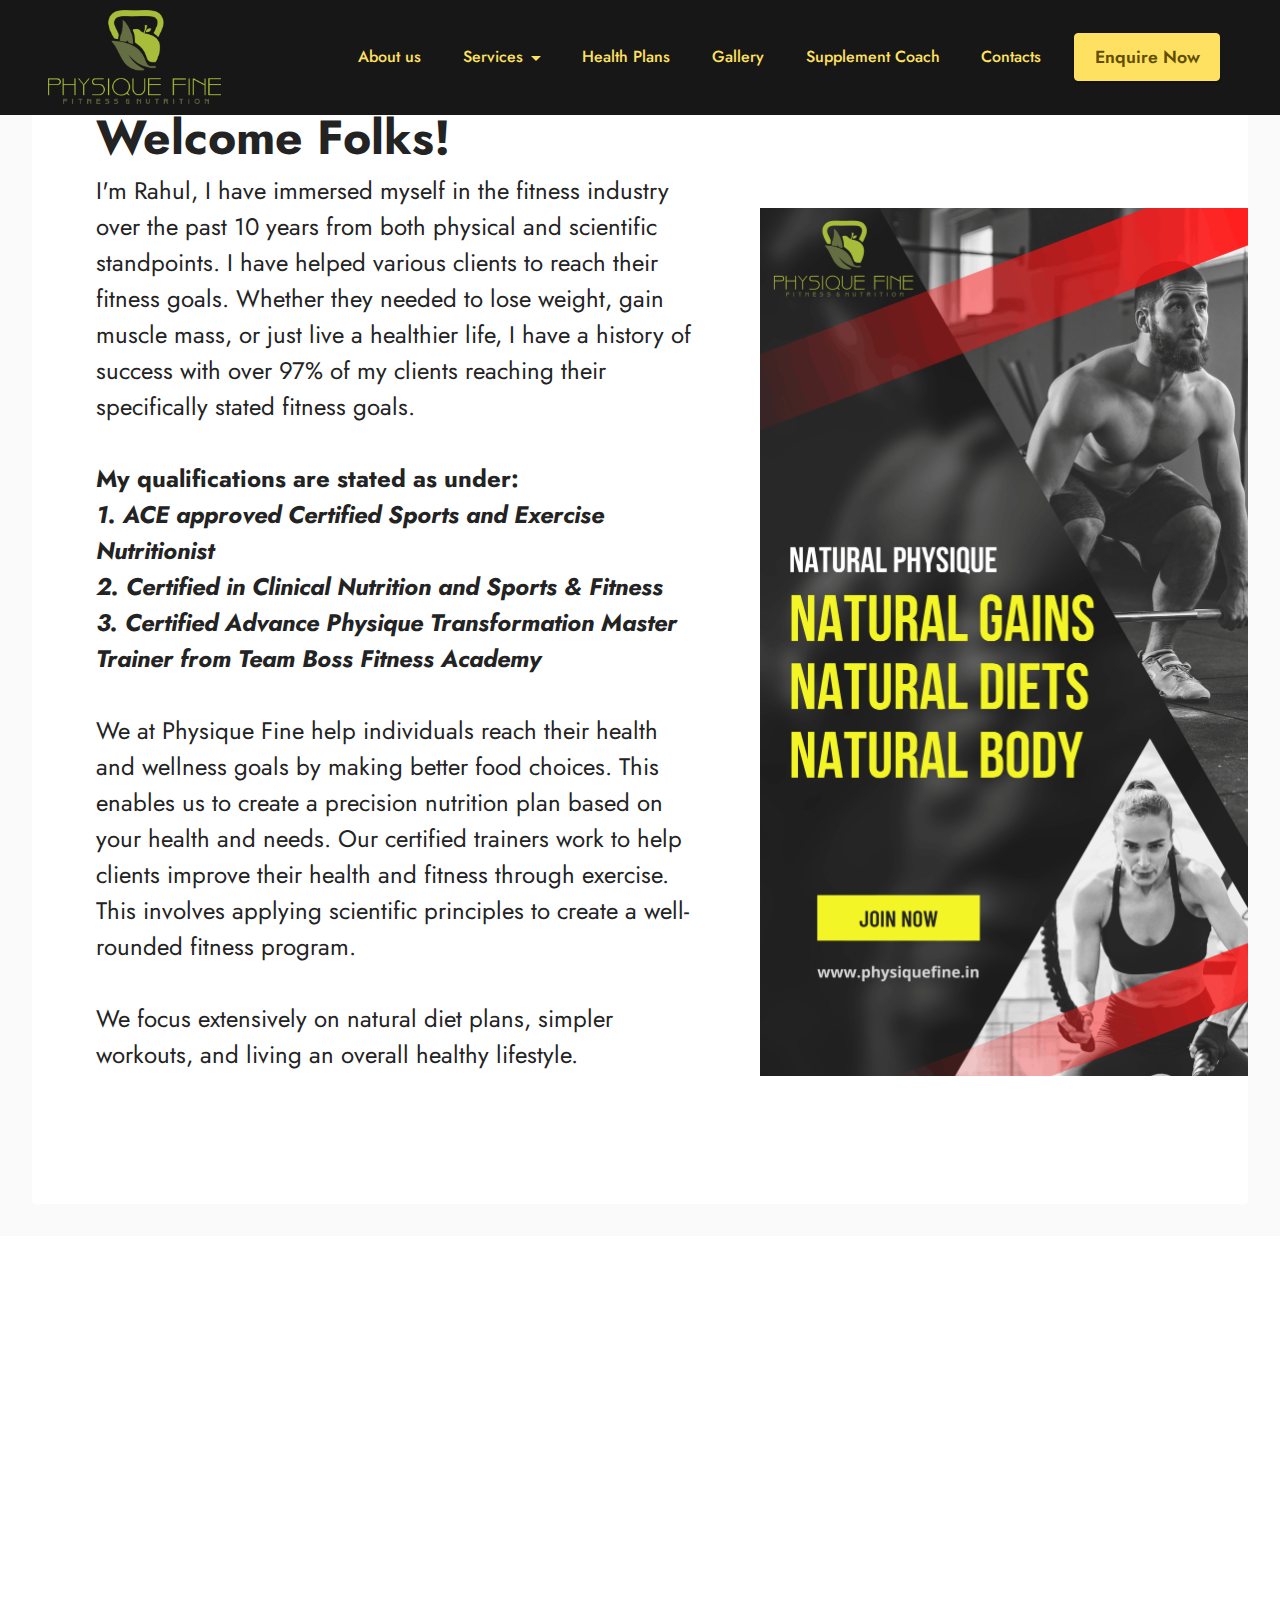
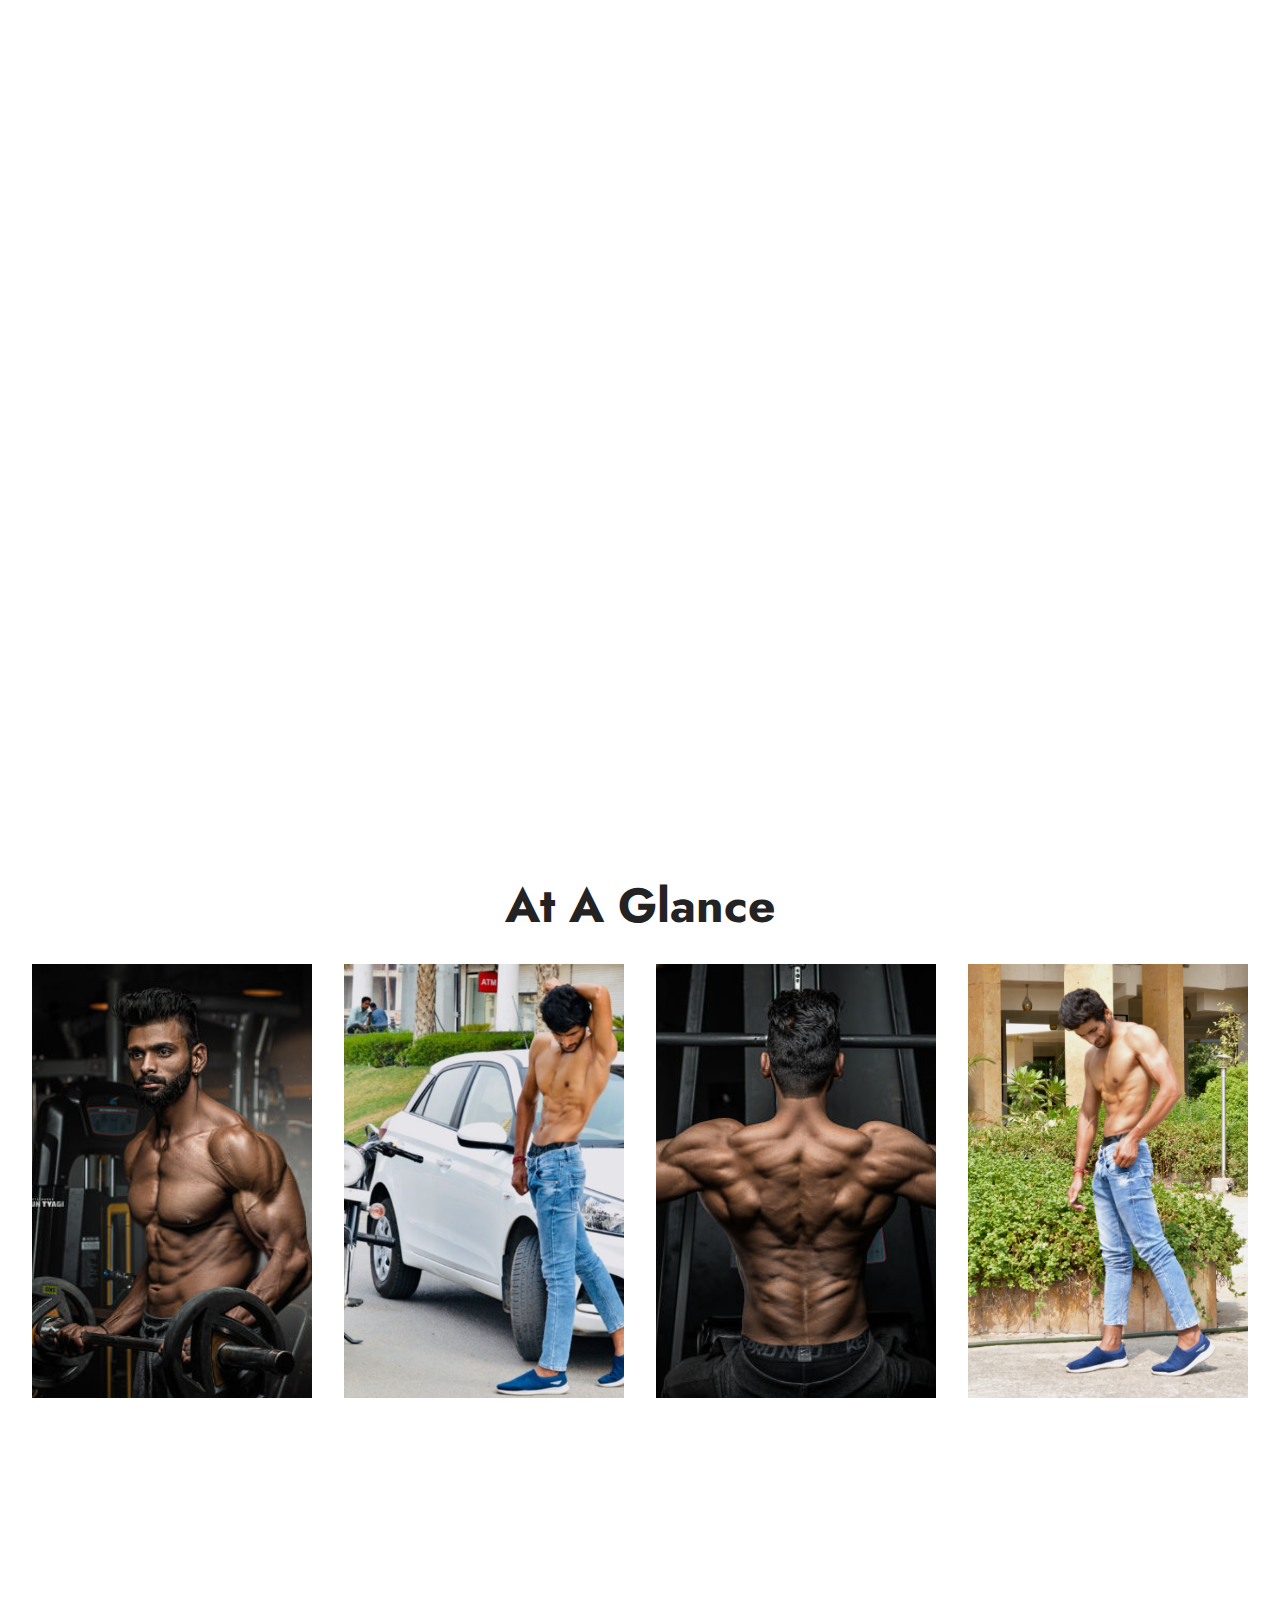
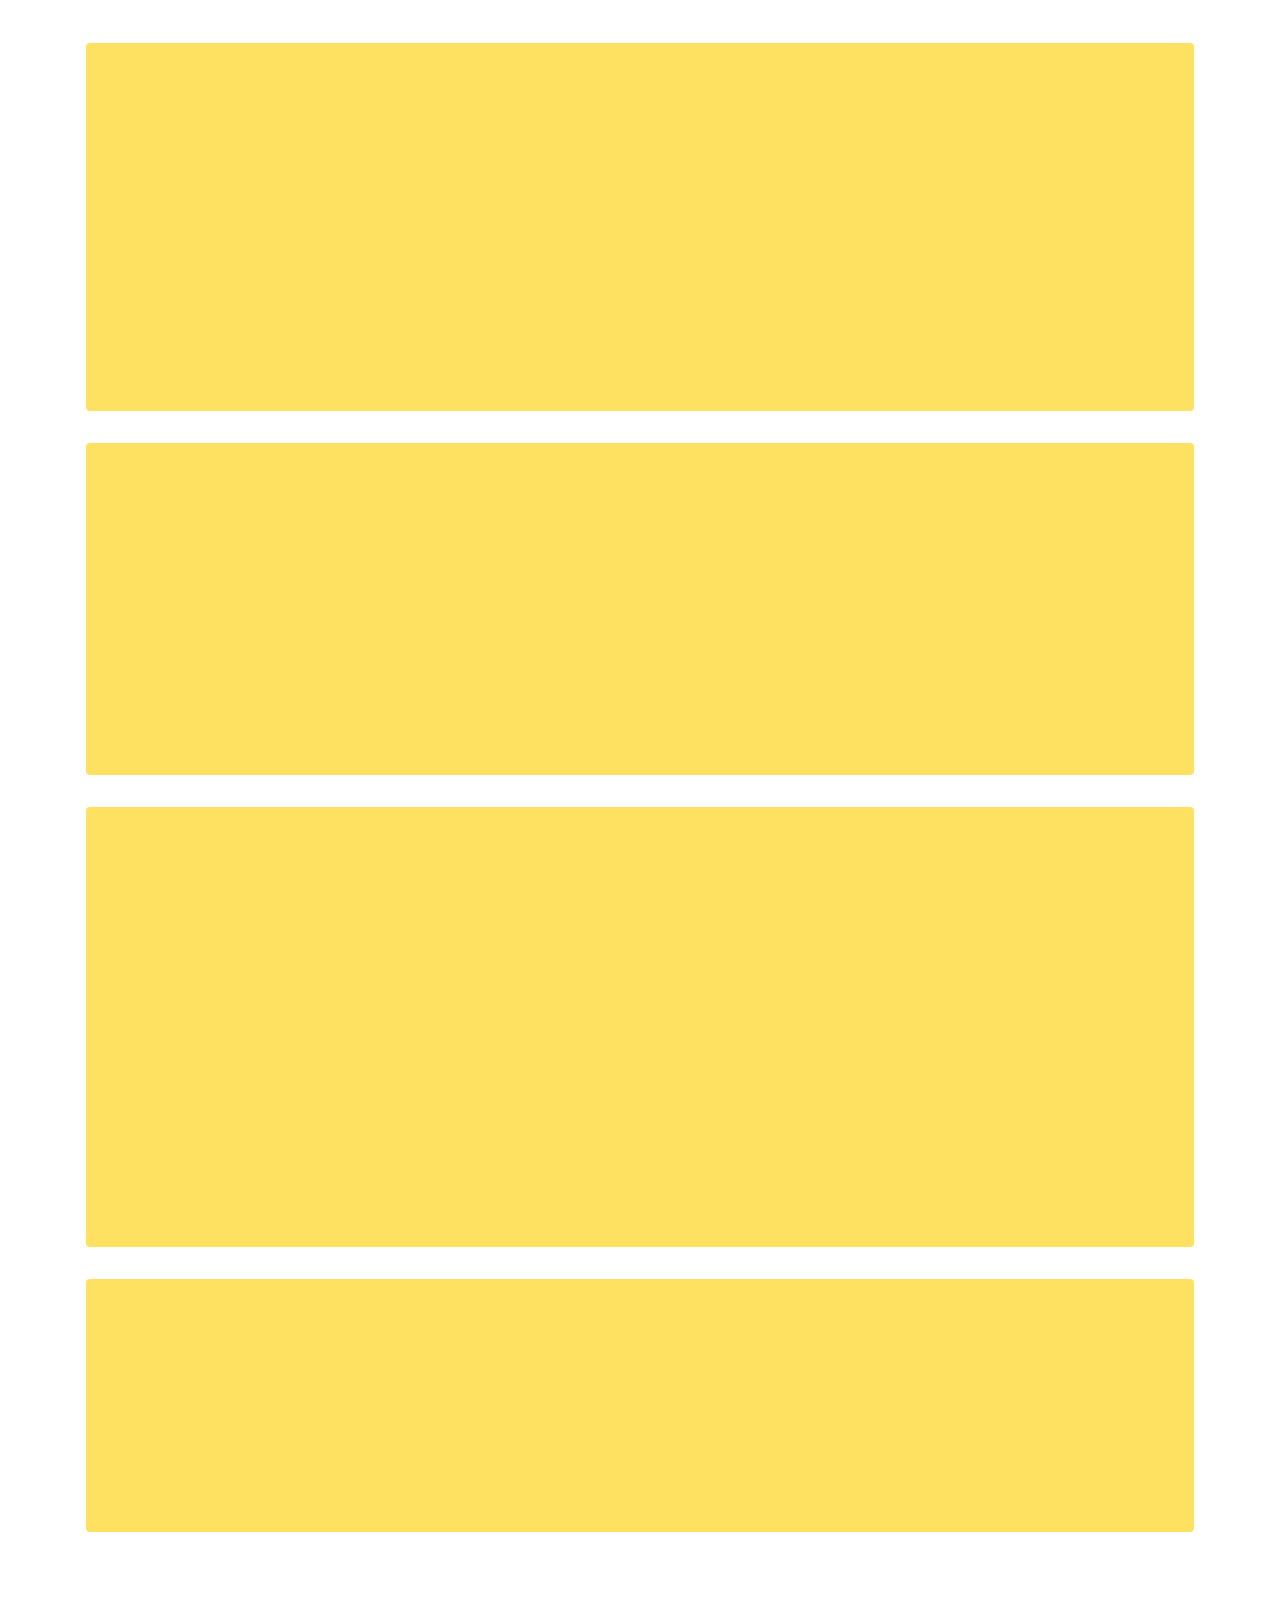
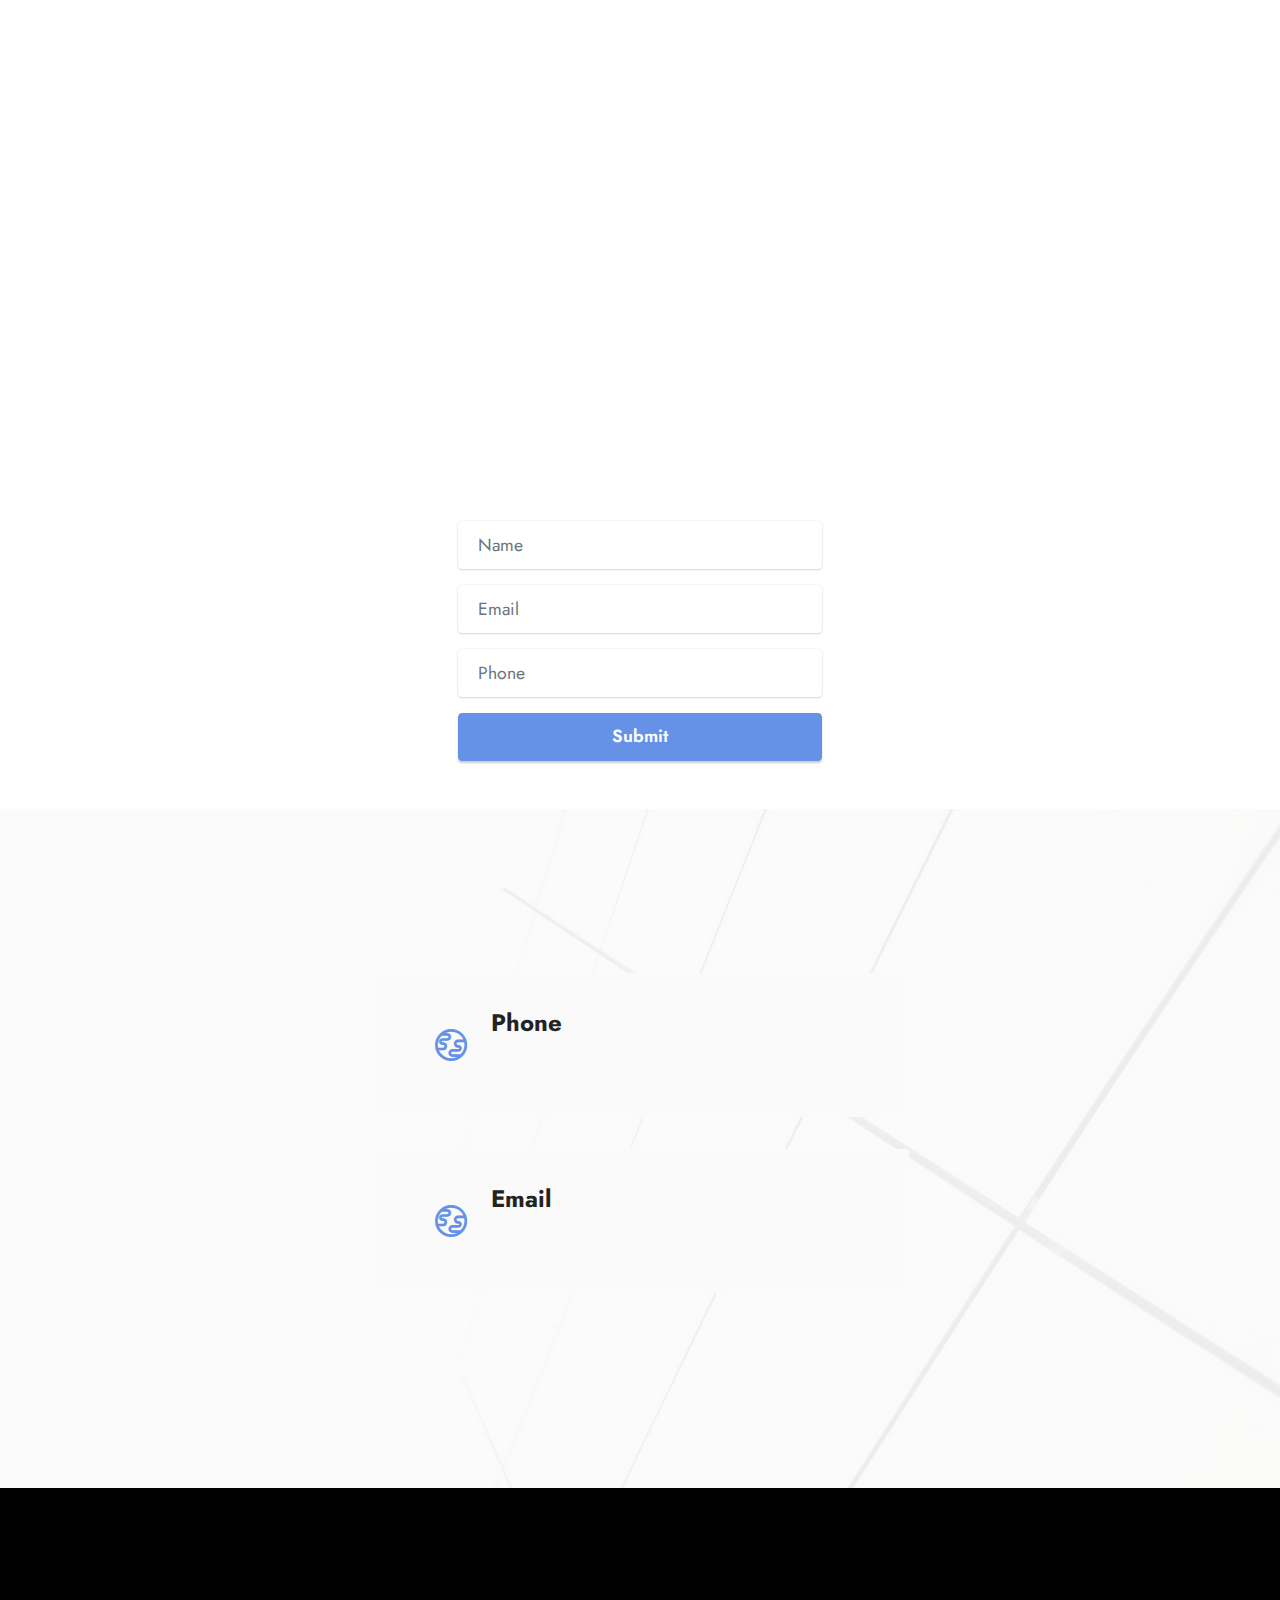
==== commit f59a7f99: "Update index.html" ====
--- a/index.html
+++ b/index.html
@@ -138,13 +138,13 @@
     
     <div class="container">
         <div class="row justify-content-center">
-            <div class="col-md-12 col-lg-10">
+            <!-- <div class="col-md-12 col-lg-10">
                 <hr class="line">
                 <p class="mbr-text align-center mbr-fonts-style my-4 display-7"><em>Physical fitness is not only one of the most important keys to a healthy body, it is the basis of dynamic and creative intellectual activity.
 </em><br>
 <br><strong>John F. Kennedy</strong></p>
                 <hr class="line">
-            </div>
+            </div> -->
         </div>
     </div>
 </section>
@@ -536,10 +536,12 @@
                         <p class="mbr-text mbr-fonts-style display-7">physiquefine1@gmail.com</p>
                     </div>
                 </div>
-            </div>
-            <div class="map-wrapper col-12 col-md-6">
+                <div class="mbr-section-btn mt-3 align-center"><a class="btn btn-warning display-4" href="https://wa.me/9910799416" target=”_blank”>Consult An Expert</a></div>
+            </div>
+            
+            <!-- <div class="map-wrapper col-12 col-md-6">
                 <div class="google-map"><iframe frameborder="0" style="border:0" src="https://www.google.com/maps/embed?pb=!1m18!1m12!1m3!1d3509.7653980012365!2d76.96633771418098!3d28.396152982511627!2m3!1f0!2f0!3f0!3m2!1i1024!2i768!4f13.1!3m3!1m2!1s0x390d3d559c1feaa1%3A0x4ee186bedd0ddeb6!2sVatika%20India%20Next!5e0!3m2!1sen!2sin!4v1638292955196!5m2!1sen!2sin" allowfullscreen=""></iframe></div>
-            </div>
+            </div> -->
         </div>
     </div>
 </section>
@@ -601,4 +603,4 @@
  <div id="scrollToTop" class="scrollToTop mbr-arrow-up"><a style="text-align: center;"><i class="mbr-arrow-up-icon mbr-arrow-up-icon-cm cm-icon cm-icon-smallarrow-up"></i></a></div>
     <input name="animation" type="hidden">
   </body>
-</html>+</html>
